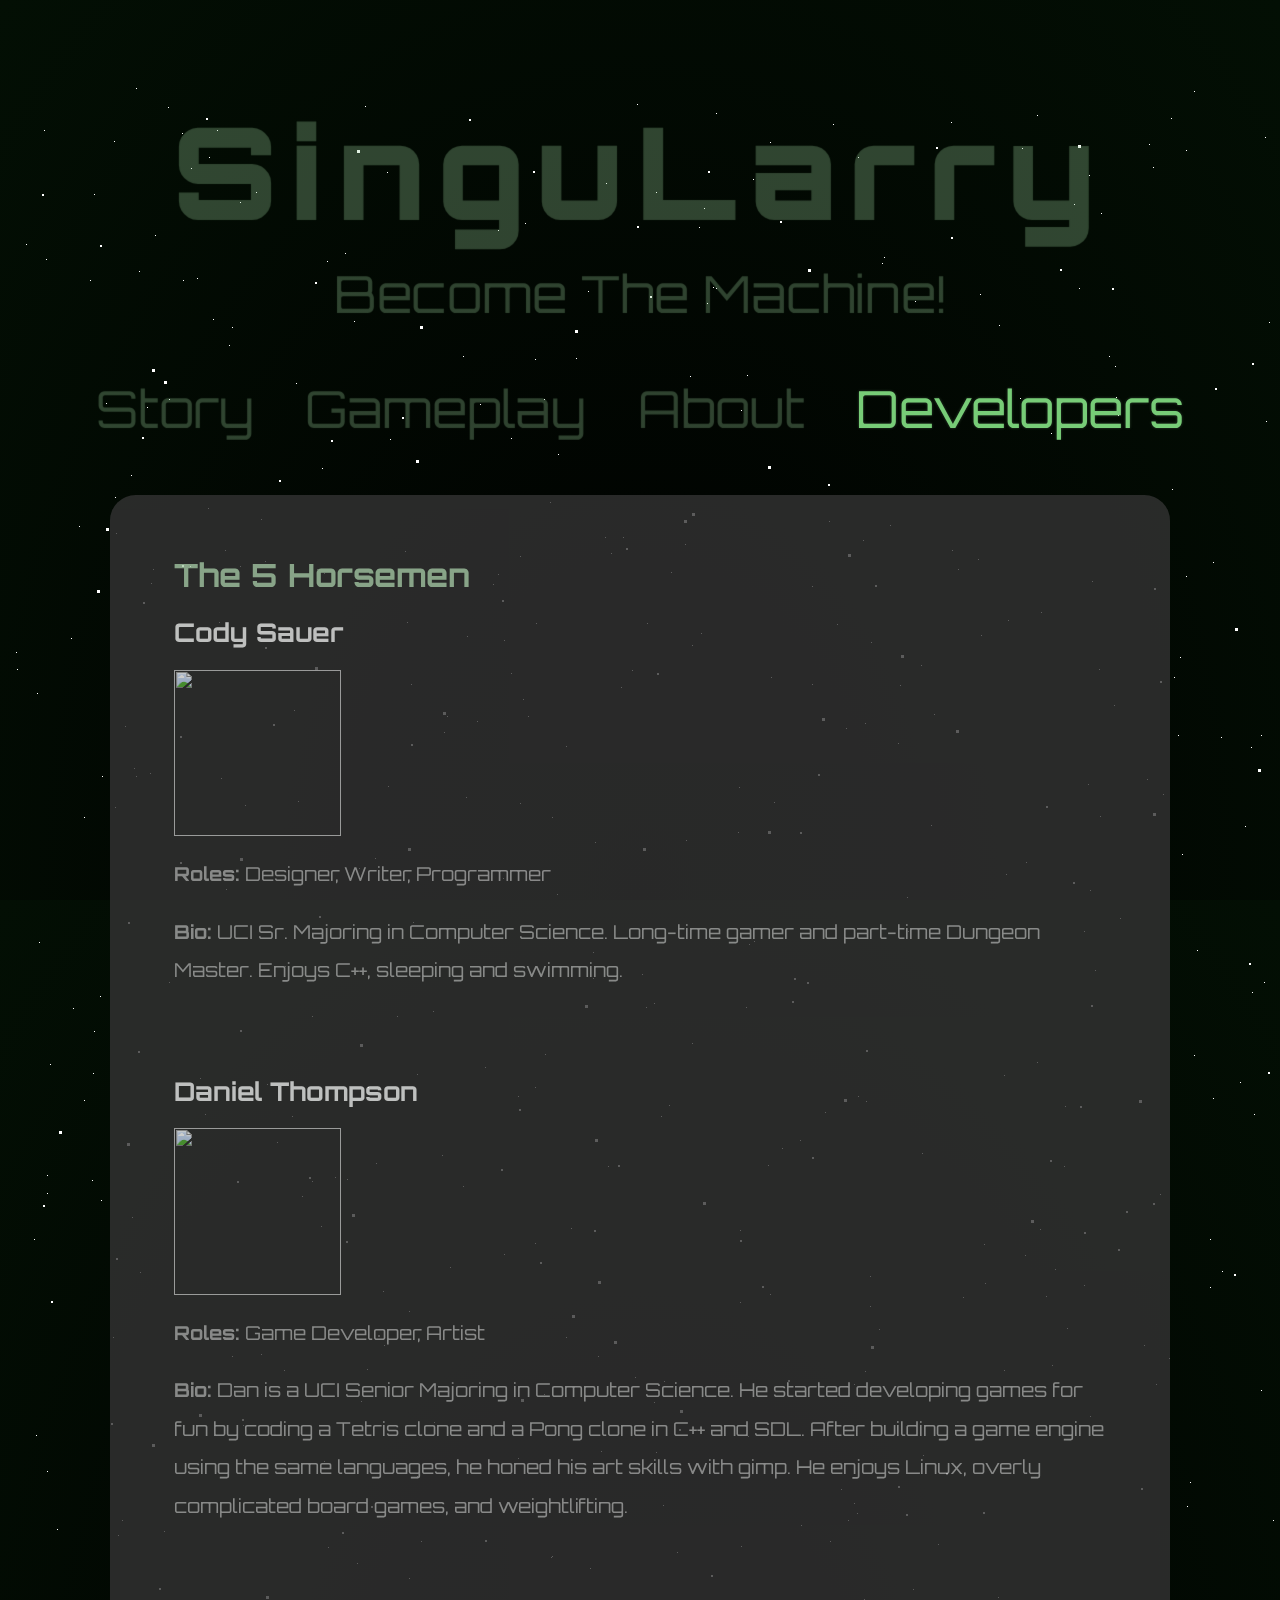
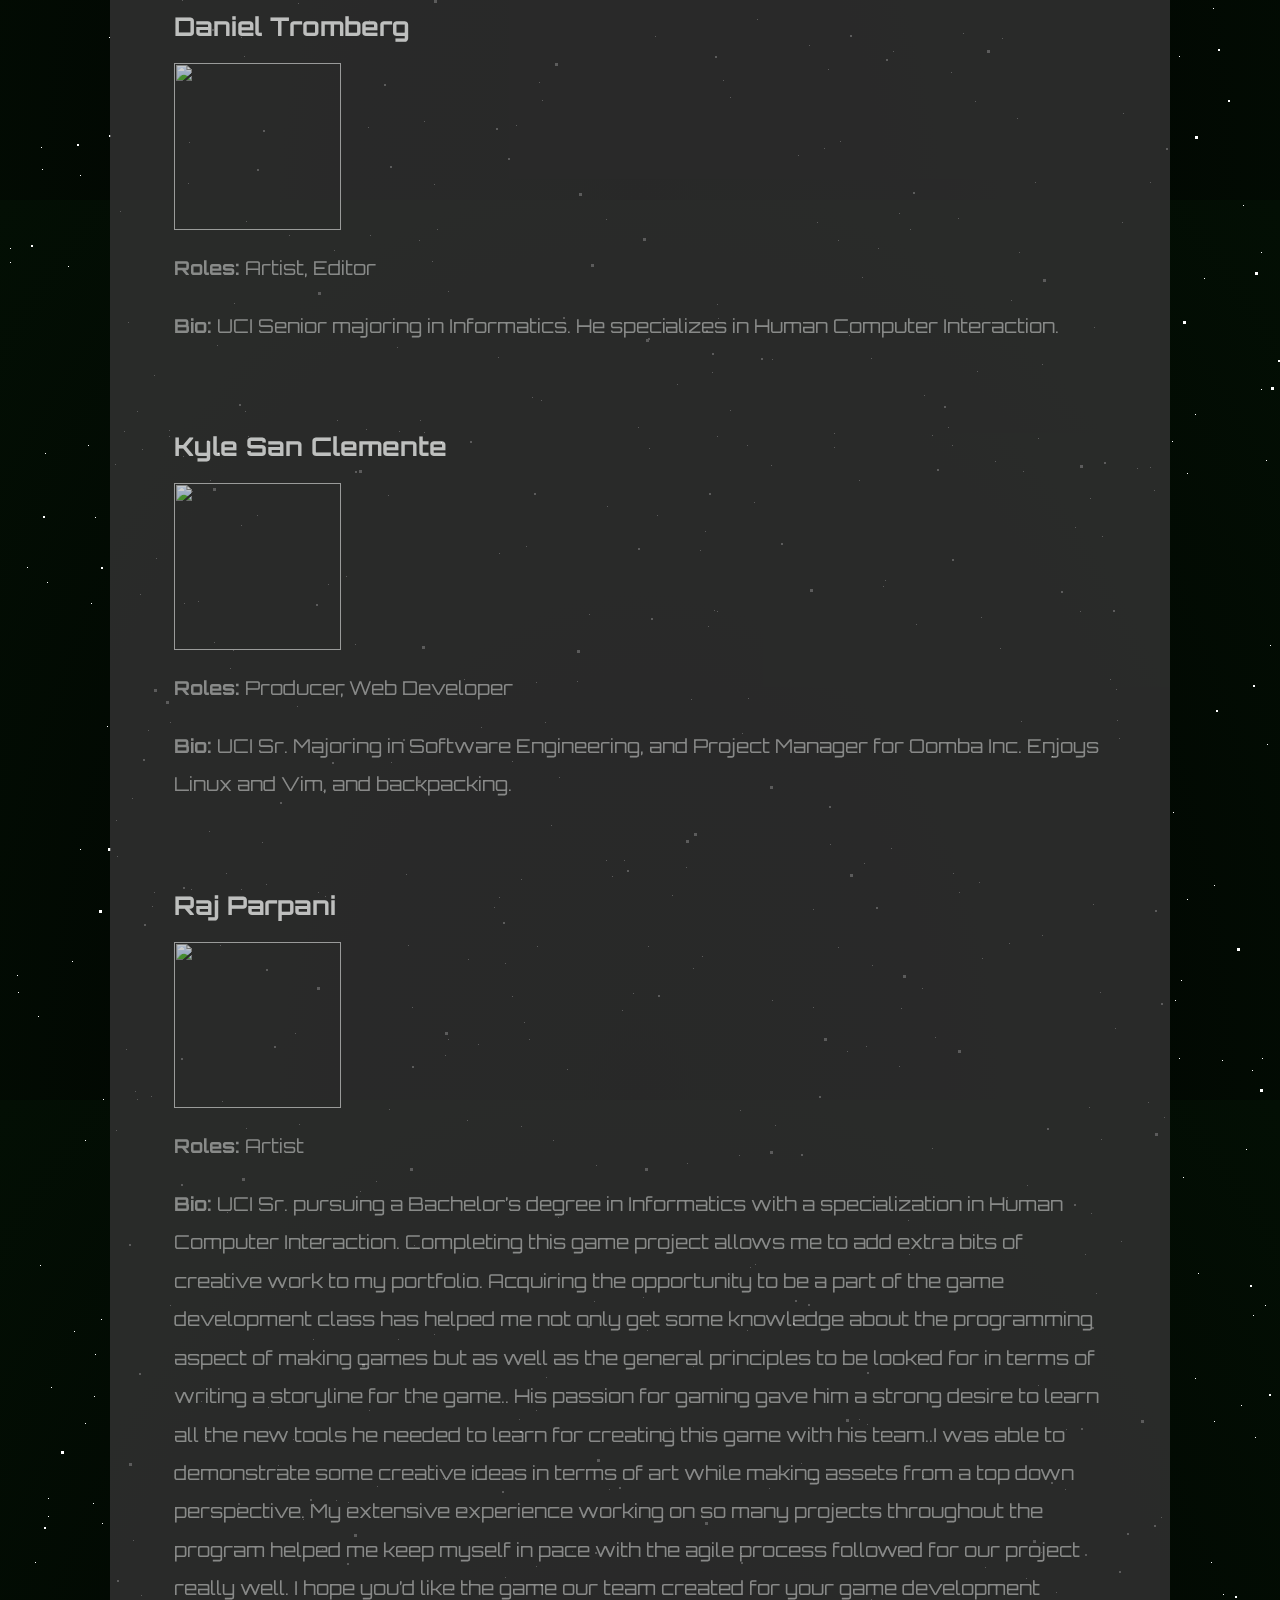
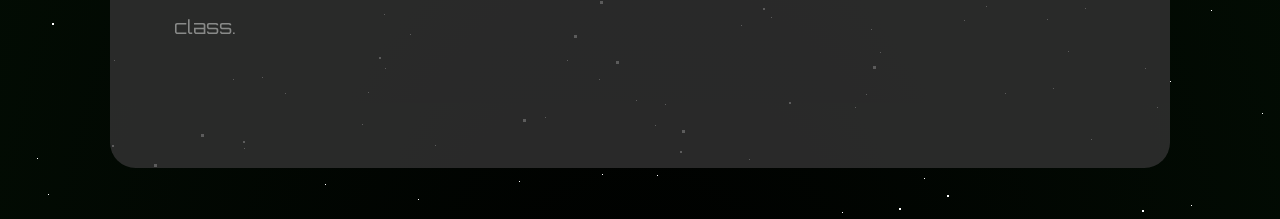
==== developers.html @ dddb37ec "Update developers.html" ====
<!DOCTYPE html>
<html>
  <head>
    <meta charset="UTF-8">
    <title>Developers | SinguLarry</title>
  <meta name="author" content="5 Horsemen Games">
  <meta name="description" content="We are a group of 5 guys making a game for our INF 125 class">
  <meta name="keywords" content="UCI, space, AI, rogue-like, story game">
  <link rel="shortcut icon" href="favicon.ico" type="image/vnd.microsoft.icon">
  <link rel="stylesheet" href="stylesheet.css" type="text/css">
  <link rel="stylesheet" href="font-awesome-4.7.0/css/font-awesome.min.css">
  <style type="text/css">
  </style>
  </head>
  <body id='title'>
    <div id='stars'></div>
    <div id='stars2'></div>
    <div id='stars3'></div>
    <a href='index.html'>
      <div id="header">
        <span class="glow">
          SinguLarry
        </span>
        <h6 class='glow'>Become The Machine!</h6>
        <i class="fa fa-rocket glow" aria-hidden="true"></i>
      </div>
    </a>
    <ul class="topnav glow" id="myTopnav">
      <li id="story"><a href="story.html" >Story</a></li>
      <li id="game"><a href="game.html">Gameplay</a></li>
			<li id="about"><a href="about.html">About</a></li>
      <li id="current">Developers</li>
    </ul>
    <div id="content">
			<h1> The 5 Horsemen </h1>
			<h2>Cody Sauer</h2>
			<img class="bio-image" src="Images/CodySauer.jpg" >
			<p><strong>Roles:</strong> Designer, Writer, Programmer</p>
			<p class="para"><strong>Bio:</strong> UCI Sr. Majoring in Computer Science. Long-time gamer and part-time Dungeon Master. Enjoys C++, sleeping and swimming.</p>
			<h2>Daniel Thompson</h2>
			<img class="bio-image" src="Images/DanielThompson.jpg" >
			<p><strong>Roles:</strong> Game Developer, Artist</p>
			<p class="para"><strong>Bio:</strong> Dan is a UCI Senior Majoring in Computer Science. He started developing games for fun by coding a Tetris clone and a Pong clone in C++ and SDL.  After building a game engine using the same languages, he honed his art skills with gimp.  He enjoys Linux,  overly complicated board games, and weightlifting.</p>
			<h2>Daniel Tromberg</h2>
			<img class="bio-image" src="Images/DanielTromberg.jpg" >
			<p><strong>Roles:</strong> Artist, Editor</p>
			<p class="para"><strong>Bio:</strong> UCI Senior majoring in Informatics. He specializes in Human Computer Interaction.</p>
			<h2>Kyle San Clemente</h2>
			<img class="bio-image" src="Images/KyleSanClemente.jpg" >
			<p><strong>Roles:</strong> Producer, Web Developer</p>
			<p class="para"><strong>Bio:</strong> UCI Sr. Majoring in Software Engineering, and Project Manager for Oomba Inc. Enjoys Linux and Vim, and backpacking.</p>
			<h2>Raj Parpani</h2>
			<img class="bio-image" src="Images/RajParpani.jpg" >
			<p><strong>Roles:</strong> Artist</p>
			<p class="para"><strong>Bio:</strong>  UCI Sr. pursuing a Bachelor’s degree in Informatics with a specialization in Human Computer Interaction. Completing this game project allows me to add extra bits of creative work to my portfolio. Acquiring the opportunity to be a part of the game development class has helped me not only get some knowledge about the programming aspect of making games  but as well as the general principles to be looked for in terms of writing a storyline for the game.. His passion for gaming gave him a strong desire to learn all the new tools he needed to learn for creating this game with his team..I was able to demonstrate some creative ideas in terms of art while making assets from a top down perspective. My extensive experience working on so many projects throughout the program helped me keep myself in pace with the agile process followed for our project really well. I hope you’d like the game our team created for your game development class. </p>
    </div>
  </body>
</html>
---- stylesheet.css ----
@import url(http://fonts.googleapis.com/css?family=Orbitron);

html {
  height: 100%;
  background: radial-gradient(ellipse at bottom, #000000 0%, #030f04 100%);
  overflow-y: scroll;
}
body {
  font-family: 'Orbitron', courier, sans-serif;
}
::-webkit-scrollbar {
    display: none;
}

a {
  text-decoration: none;
}

#title {
  position: absolute;
  padding-top: 6vw;
  /*top: 9%;*/
  left: 0;
  right: 0;
  color: #FFF;
  text-align: center;
  font-family: 'Orbitron', courier, sans-serif;
  /*font-family: "lato", sans-serif;*/
  /*margin-top: -60px;*/
  /*padding-left: 10px;*/
}

#header {
  margin-bottom: 4vw;
}
#header span {
  font-size: 10vw;
  font-weight: 900;
  letter-spacing: 1vw;
  color: #00ff00;
  padding: 5px;
  /*background: -webkit-radial-gradient(center, 8em 15px, #2ecc71, #505151);*/
  /*text-shadow: 1px 1px 5px #999999;*/
  /*-webkit-background-clip: text;*/
  -webkit-text-fill-color: transparent;
}

#header h6 {
  color: #777777;
  font-weight: 200;
  letter-spacing: 0vw;
  font-size: 4vw;
  margin: 10px auto
  /*-webkit-text-fill-color: transparent;*/
}
 #header i {
  font-size: 8vw;
 }

/* Top Nav Bar */
/* Remove margins and padding from the list, and add a black background color */
ul.topnav {
  list-style-type: none;
  display: inline-block;
  margin: 0;
  padding: 0;
  overflow: hidden;
}

/* Float the list items side by side */
ul.topnav li {float: left;}

@media (max-aspect-ratio: 4/3 ) {
  ul.topnav.center li {float: none;}
  ul.topnav.center li a {
    padding: 2vw;
    font-size: 6vw;
    color: white;
  }
}

/* Style the links inside the list items */
ul.topnav li a {
    display: inline-block;
    color: #f2f2f2;
    /*text-align: center;*/
    padding: 0 2vw;
    text-decoration: none;
    font-size: 4vw;
}

/* Change background color of links on hover */
ul.topnav li a:hover {
  color: rgba(200, 255, 200, 0.1);
  text-shadow: 0 0 3px rgba(157, 208, 154, 0.3);
  -webkit-text-fill-color: #7C7;
}

#current {
    display: inline-block;
    color: #f2f2f2;
    text-align: center;
    padding: 0 2vw;
    text-decoration: none;
    font-size: 4vw;
    color: rgba(200, 255, 200, 0.1);
    text-shadow: 0 0 3px rgba(157, 208, 154, 0.3);
    -webkit-text-fill-color: #7C7;
}

div#content {
  color: #aca;
  background-color: #333;
  border-radius: 2vw;
  opacity: 0.8;
  margin: 4vw 8vw;
  padding: 3vw 5vw;
}

#content h1 {
  text-align: left;
  font-size: 2.5vw;
}

#content h2 {
  text-align: left;
  font-size: 2vw;
  color: #eee;
}

#content span{
  font-weight: bolder;
  font-style: oblique;
  color: #ada;
}

#content p {
  color:#aaa;
  text-align: left;
  font-size: 1.5vw;
  line-height: 3vw;
}

#content li {
  text-align: left;
  margin: 2vw 0;
}

#content p.para {
  padding-bottom: 5vw;
}

img.character-sprite {
  height: 7vw;
  width: 7vw;
  display: block;
}

img.bio-image {
  height: 13vw;
  width: 13vw;
  display: block;
}

.glow {
  text-align: center;
  color: rgba(255, 255, 255, 0.3);
  text-shadow: 0 0 1px rgba(157, 208, 154, 0.3);
  background: -webkit-linear-gradient(transparent, transparent), url(http://i.imgur.com/WyMyxQ6.png) repeat;
  -webkit-background-clip: text;
  -webkit-text-fill-color: transparent;
  /* Animation */
  -webkit-animation: glow 3s infinite alternate;
  -moz-animation: glow 3s infinite alternate;
  animation: glow 3s infinite alternate;
  -webkit-animation-timing-function: cubic-bezier(1, 0.3, 0.79, 0.81);
  -moz-animation-timing-function: cubic-bezier(1, 0.3, 0.79, 0.81);
  animation-timing-function: cubic-bezier(1, 0.3, 0.79, 0.81);
}


@-webkit-keyframes glow {
  0% {
    text-shadow: 0 0 1px rgba(255, 255, 255, 0.1), 0 0 3px rgba(255, 255, 255, 0.1), 0 0 5px rgba(157, 208, 154, 0.3);
  }
  50% {
    text-shadow: 0 0 2px rgba(255, 255, 255, 0.1), 0 0 5px rgba(255, 255, 255, 0.1);
  }
  52% {
    text-shadow: 0 0 5px rgba(157, 208, 154, 0.3);
  }
  54% {
    text-shadow: 0 0 2px rgba(255, 255, 255, 0.1), 0 0 5px rgba(255, 255, 255, 0.1);
  }
  100% {
    text-shadow: 0 0 2px rgba(255, 255, 255, 0.1), 0 0 5px rgba(255, 255, 255, 0.1), 0 0 10px rgba(157, 208, 154, 0.3);
  }
}
@-moz-keyframes glow {
  0% {
    text-shadow: 0 0 1px rgba(255, 255, 255, 0.1), 0 0 3px rgba(255, 255, 255, 0.1), 0 0 5px rgba(157, 208, 154, 0.3);
  }
  50% {
    text-shadow: 0 0 2px rgba(255, 255, 255, 0.1), 0 0 5px rgba(255, 255, 255, 0.1);
  }
  52% {
    text-shadow: 0 0 5px rgba(157, 208, 154, 0.3);
  }
  54% {
    text-shadow: 0 0 2px rgba(255, 255, 255, 0.1), 0 0 5px rgba(255, 255, 255, 0.1);
  }
  100% {
    text-shadow: 0 0 2px rgba(255, 255, 255, 0.1), 0 0 5px rgba(255, 255, 255, 0.1), 0 0 10px rgba(157, 208, 154, 0.3);
  }
}
@keyframes glow {
  0% {
    text-shadow: 0 0 1px rgba(255, 255, 255, 0.1), 0 0 3px rgba(255, 255, 255, 0.1), 0 0 5px rgba(157, 208, 154, 0.3);
  }
  50% {
    text-shadow: 0 0 2px rgba(255, 255, 255, 0.1), 0 0 5px rgba(255, 255, 255, 0.1);
  }
  52% {
    text-shadow: 0 0 5px rgba(157, 208, 154, 0.3);
  }
  54% {
    text-shadow: 0 0 2px rgba(255, 255, 255, 0.1), 0 0 5px rgba(255, 255, 255, 0.1);
  }
  100% {
    text-shadow: 0 0 2px rgba(255, 255, 255, 0.1), 0 0 5px rgba(255, 255, 255, 0.1), 0 0 10px rgba(157, 208, 154, 0.3);
  }
}

#stars {
  width: 1px;
  height: 1px;
  background: transparent;
  box-shadow: 389px 931px #FFF , 512px 471px #FFF , 1918px 691px #FFF , 1082px 805px #FFF , 403px 599px #FFF , 1816px 1752px #FFF , 1932px 33px #FFF , 60px 1781px #FFF , 856px 1514px #FFF , 359px 1284px #FFF , 211px 537px #FFF , 1484px 1679px #FFF , 1490px 860px #FFF , 682px 291px #FFF , 128px 691px #FFF , 1845px 1061px #FFF , 416px 1947px #FFF , 409px 1391px #FFF , 1632px 1690px #FFF , 731px 702px #FFF , 1839px 1879px #FFF , 669px 1899px #FFF , 1720px 648px #FFF , 1535px 809px #FFF , 708px 203px #FFF , 1553px 1639px #FFF , 1907px 646px #FFF , 1348px 1820px #FFF , 1033px 527px #FFF , 1779px 1016px #FFF , 92px 911px #FFF , 1493px 746px #FFF , 503px 588px #FFF , 362px 1750px #FFF , 840px 1435px #FFF , 684px 560px #FFF , 1358px 465px #FFF , 1527px 1169px #FFF , 1763px 280px #FFF , 391px 1946px #FFF , 1738px 1904px #FFF , 973px 550px #FFF , 1815px 554px #FFF , 598px 1734px #FFF , 313px 1141px #FFF , 987px 1976px #FFF , 1115px 1628px #FFF , 826px 1948px #FFF , 656px 1296px #FFF , 1631px 1073px #FFF , 1178px 65px #FFF , 1854px 1215px #FFF , 1174px 769px #FFF , 1574px 1982px #FFF , 139px 322px #FFF , 600px 1081px #FFF , 1205px 1523px #FFF , 1509px 463px #FFF , 1846px 1283px #FFF , 738px 922px #FFF , 238px 1736px #FFF , 1164px 404px #FFF , 1654px 273px #FFF , 1889px 681px #FFF , 1080px 699px #FFF , 1003px 1815px #FFF , 1756px 843px #FFF , 1848px 1850px #FFF , 804px 599px #FFF , 477px 982px #FFF , 638px 922px #FFF , 1589px 1167px #FFF , 1038px 1211px #FFF , 950px 484px #FFF , 969px 1886px #FFF , 1087px 885px #FFF , 739px 290px #FFF , 1301px 536px #FFF , 655px 1420px #FFF , 1432px 18px #FFF , 233px 1552px #FFF , 1769px 1335px #FFF , 397px 466px #FFF , 1616px 1594px #FFF , 1107px 281px #FFF , 558px 1252px #FFF , 549px 809px #FFF , 1691px 419px #FFF , 940px 1942px #FFF , 1684px 843px #FFF , 236px 1571px #FFF , 510px 1373px #FFF , 996px 990px #FFF , 1626px 1511px #FFF , 1034px 1879px #FFF , 900px 342px #FFF , 972px 209px #FFF , 304px 1096px #FFF , 84px 1095px #FFF , 1288px 1320px #FFF , 1386px 239px #FFF , 1552px 500px #FFF , 1796px 1468px #FFF , 126px 683px #FFF , 977px 1198px #FFF , 915px 1370px #FFF , 1420px 6px #FFF , 1059px 1243px #FFF , 1679px 1494px #FFF , 1082px 1331px #FFF , 1844px 540px #FFF , 1641px 229px #FFF , 326px 1765px #FFF , 648px 107px #FFF , 1503px 708px #FFF , 1554px 1024px #FFF , 598px 98px #FFF , 1186px 970px #FFF , 1253px 1904px #FFF , 854px 1792px #FFF , 1813px 630px #FFF , 205px 234px #FFF , 762px 1209px #FFF , 653px 1031px #FFF , 593px 1366px #FFF , 1747px 1045px #FFF , 914px 1068px #FFF , 704px 1887px #FFF , 1258px 336px #FFF , 833px 1404px #FFF , 401px 1493px #FFF , 1155px 709px #FFF , 550px 369px #FFF , 174px 48px #FFF , 1954px 1286px #FFF , 749px 1534px #FFF , 429px 1744px #FFF , 226px 1818px #FFF , 1246px 1029px #FFF , 1805px 776px #FFF , 955px 1212px #FFF , 533px 1915px #FFF , 1791px 705px #FFF , 1129px 1983px #FFF , 732px 1145px #FFF , 1257px 52px #FFF , 181px 1657px #FFF , 1237px 741px #FFF , 1593px 1625px #FFF , 801px 1560px #FFF , 1161px 1273px #FFF , 1772px 1335px #FFF , 38px 174px #FFF , 1792px 1403px #FFF , 1235px 1720px #FFF , 1643px 349px #FFF , 290px 716px #FFF , 411px 1755px #FFF , 849px 1428px #FFF , 36px 45px #FFF , 745px 94px #FFF , 1451px 54px #FFF , 1587px 1144px #FFF , 472px 319px #FFF , 1810px 610px #FFF , 224px 1271px #FFF , 1989px 1519px #FFF , 1879px 1257px #FFF , 218px 804px #FFF , 1950px 1366px #FFF , 1512px 531px #FFF , 563px 1143px #FFF , 1014px 63px #FFF , 1380px 1088px #FFF , 496px 1169px #FFF , 1552px 837px #FFF , 678px 755px #FFF , 1950px 1392px #FFF , 1736px 440px #FFF , 1139px 694px #FFF , 1336px 151px #FFF , 944px 465px #FFF , 1806px 1168px #FFF , 314px 383px #FFF , 998px 789px #FFF , 1678px 1393px #FFF , 855px 455px #FFF , 1613px 469px #FFF , 309px 484px #FFF , 1628px 1612px #FFF , 361px 1535px #FFF , 1913px 544px #FFF , 792px 1055px #FFF , 1108px 312px #FFF , 916px 1910px #FFF , 1997px 719px #FFF , 120px 1837px #FFF , 544px 732px #FFF , 1870px 1640px #FFF , 1399px 1317px #FFF , 1877px 426px #FFF , 1277px 1685px #FFF , 442px 1182px #FFF , 1389px 99px #FFF , 891px 1728px #FFF , 235px 1340px #FFF , 1076px 1200px #FFF , 646px 918px #FFF , 1741px 323px #FFF , 146px 1890px #FFF , 646px 1317px #FFF , 1256px 897px #FFF , 1572px 93px #FFF , 950px 1733px #FFF , 739px 1960px #FFF , 1086px 1842px #FFF , 1354px 1229px #FFF , 39px 1386px #FFF , 663px 487px #FFF , 1508px 1377px #FFF , 907px 216px #FFF , 1865px 229px #FFF , 426px 1699px #FFF , 863px 557px #FFF , 1403px 1848px #FFF , 708px 28px #FFF , 1847px 975px #FFF , 1450px 1756px #FFF , 490px 145px #FFF , 1110px 330px #FFF , 459px 551px #FFF , 174px 1515px #FFF , 1474px 1192px #FFF , 1593px 935px #FFF , 288px 298px #FFF , 18px 159px #FFF , 1967px 1887px #FFF , 424px 1776px #FFF , 1281px 86px #FFF , 1202px 1202px #FFF , 624px 585px #FFF , 106px 56px #FFF , 1469px 1393px #FFF , 696px 123px #FFF , 1189px 865px #FFF , 357px 21px #FFF , 1459px 1659px #FFF , 1448px 1058px #FFF , 1592px 1352px #FFF , 534px 1615px #FFF , 94px 691px #FFF , 117px 641px #FFF , 1759px 304px #FFF , 281px 1750px #FFF , 1545px 200px #FFF , 1745px 1171px #FFF , 710px 1833px #FFF , 294px 1111px #FFF , 1892px 498px #FFF , 1724px 230px #FFF , 527px 1002px #FFF , 1345px 955px #FFF , 1899px 667px #FFF , 930px 1459px #FFF , 319px 176px #FFF , 1205px 477px #FFF , 1532px 1534px #FFF , 587px 757px #FFF , 1910px 784px #FFF , 116px 1946px #FFF , 763px 592px #FFF , 996px 1285px #FFF , 615px 452px #FFF , 1324px 1193px #FFF , 1856px 1969px #FFF , 63px 553px #FFF , 304px 931px #FFF , 82px 195px #FFF , 124px 1132px #FFF , 1136px 1260px #FFF , 1600px 1488px #FFF , 1565px 172px #FFF , 399px 537px #FFF , 232px 117px #FFF , 1600px 603px #FFF , 409px 989px #FFF , 1093px 128px #FFF , 730px 747px #FFF , 237px 1926px #FFF , 531px 1597px #FFF , 367px 773px #FFF , 382px 354px #FFF , 351px 783px #FFF , 232px 481px #FFF , 885px 1566px #FFF , 1346px 1019px #FFF , 327px 1092px #FFF , 1205px 1013px #FFF , 1866px 1646px #FFF , 1141px 59px #FFF , 634px 889px #FFF , 434px 1070px #FFF , 114px 1435px #FFF , 1542px 1315px #FFF , 830px 1755px #FFF , 1145px 82px #FFF , 537px 969px #FFF , 1821px 581px #FFF , 112px 1726px #FFF , 1881px 73px #FFF , 455px 271px #FFF , 380px 701px #FFF , 182px 481px #FFF , 1182px 1397px #FFF , 316px 488px #FFF , 237px 720px #FFF , 1009px 1633px #FFF , 1415px 1399px #FFF , 93px 1115px #FFF , 65px 923px #FFF , 98px 318px #FFF , 101px 1552px #FFF , 862px 1221px #FFF , 568px 273px #FFF , 1831px 1658px #FFF , 160px 22px #FFF , 817px 1027px #FFF , 990px 1512px #FFF , 1956px 1215px #FFF , 416px 1636px #FFF , 1933px 1362px #FFF , 42px 979px #FFF , 923px 740px #FFF , 353px 1316px #FFF , 107px 722px #FFF , 436px 647px #FFF , 1410px 850px #FFF , 816px 1663px #FFF , 1564px 1146px #FFF , 1804px 1055px #FFF , 510px 1011px #FFF , 1810px 550px #FFF , 543px 1472px #FFF , 1166px 592px #FFF , 1800px 1720px #FFF , 224px 242px #FFF , 793px 1440px #FFF , 134px 1964px #FFF , 1627px 1026px #FFF , 1697px 72px #FFF , 1545px 1850px #FFF , 691px 142px #FFF , 405px 837px #FFF , 1056px 1081px #FFF , 183px 83px #FFF , 838px 643px #FFF , 613px 602px #FFF , 161px 1951px #FFF , 1029px 30px #FFF , 128px 3px #FFF , 722px 1612px #FFF , 1795px 1754px #FFF , 1925px 86px #FFF , 439px 631px #FFF , 217px 465px #FFF , 39px 1108px #FFF , 1830px 894px #FFF , 1213px 652px #FFF , 1374px 577px #FFF , 1723px 1563px #FFF , 871px 1244px #FFF , 1148px 1299px #FFF , 905px 1504px #FFF , 368px 1078px #FFF , 1654px 1164px #FFF , 746px 856px #FFF , 892px 600px #FFF , 582px 1483px #FFF , 1091px 584px #FFF , 1727px 959px #FFF , 1186px 6px #FFF , 320px 1462px #FFF , 107px 412px #FFF , 1577px 1765px #FFF , 1993px 364px #FFF , 192px 993px #FFF , 29px 608px #FFF , 1899px 329px #FFF , 1092px 731px #FFF , 31px 857px #FFF , 832px 1656px #FFF , 542px 417px #FFF , 1901px 155px #FFF , 733px 1461px #FFF , 490px 489px #FFF , 705px 202px #FFF , 669px 1467px #FFF , 376px 1260px #FFF , 1214px 1186px #FFF , 1047px 1184px #FFF , 33px 1662px #FFF , 1999px 1514px #FFF , 455px 1101px #FFF , 976px 1159px #FFF , 49px 1444px #FFF , 967px 1616px #FFF , 240px 1951px #FFF , 1825px 1546px #FFF , 1872px 1675px #FFF , 1477px 823px #FFF , 1401px 312px #FFF , 1767px 1299px #FFF , 1982px 1474px #FFF , 1581px 1205px #FFF , 558px 661px #FFF , 490px 1872px #FFF , 26px 1154px #FFF , 1951px 295px #FFF , 508px 1640px #FFF , 175px 195px #FFF , 257px 476px #FFF , 527px 274px #FFF , 1740px 1081px #FFF , 857px 638px #FFF , 1027px 1697px #FFF , 1591px 1117px #FFF , 1972px 1554px #FFF , 1954px 1645px #FFF , 197px 1029px #FFF , 825px 39px #FFF , 8px 567px #FFF , 1957px 1557px #FFF , 221px 260px #FFF , 1648px 983px #FFF , 1454px 2px #FFF , 1581px 814px #FFF , 1066px 119px #FFF , 1453px 1792px #FFF , 1032px 1144px #FFF , 253px 434px #FFF , 108px 448px #FFF , 1876px 612px #FFF , 1623px 1704px #FFF , 597px 452px #FFF , 1653px 118px #FFF , 1898px 1833px #FFF , 469px 636px #FFF , 924px 1950px #FFF , 1084px 496px #FFF , 248px 107px #FFF , 520px 631px #FFF , 1071px 203px #FFF , 913px 580px #FFF , 316px 1376px #FFF , 1652px 670px #FFF , 1323px 632px #FFF , 276px 1285px #FFF , 485px 499px #FFF , 1152px 1109px #FFF , 253px 1269px #FFF , 440px 1806px #FFF , 829px 539px #FFF , 71px 441px #FFF , 360px 1002px #FFF , 28px 1350px #FFF , 1261px 237px #FFF , 1995px 152px #FFF , 180px 1698px #FFF , 882px 440px #FFF , 1978px 151px #FFF , 110px 1450px #FFF , 1057px 1021px #FFF , 1586px 1344px #FFF , 639px 538px #FFF , 1663px 1785px #FFF , 131px 186px #FFF , 1679px 368px #FFF , 1880px 1700px #FFF , 846px 1418px #FFF , 1607px 1540px #FFF , 1018px 777px #FFF , 1646px 1202px #FFF , 1762px 553px #FFF , 1112px 833px #FFF , 1931px 1275px #FFF , 1406px 1914px #FFF , 1017px 1170px #FFF , 1142px 1697px #FFF , 774px 1063px #FFF , 1907px 1130px #FFF , 1403px 1897px #FFF , 1842px 208px #FFF , 822px 1456px #FFF , 426px 1337px #FFF , 143px 498px #FFF , 413px 1456px #FFF , 1000px 535px #FFF , 1627px 28px #FFF , 1891px 916px #FFF , 161px 314px #FFF , 536px 1309px #FFF , 1746px 1016px #FFF , 286px 625px #FFF , 641px 1963px #FFF , 1314px 1936px #FFF , 699px 218px #FFF , 1384px 755px #FFF , 955px 1548px #FFF , 1815px 826px #FFF , 899px 812px #FFF , 80px 1960px #FFF , 496px 555px #FFF , 1011px 1767px #FFF , 862px 1191px #FFF , 1718px 937px #FFF , 870px 1763px #FFF , 277px 881px #FFF , 1106px 620px #FFF , 762px 57px #FFF , 379px 87px #FFF , 2px 1777px #FFF , 425px 926px #FFF , 86px 946px #FFF , 857px 1286px #FFF , 1764px 601px #FFF , 804px 501px #FFF , 1170px 650px #FFF , 1253px 650px #FFF , 123px 390px #FFF , 1538px 1729px #FFF , 132px 1187px #FFF , 693px 548px #FFF , 1482px 783px #FFF , 926px 629px #FFF , 627px 1292px #FFF , 1374px 894px #FFF , 1934px 140px #FFF , 161px 897px #FFF , 2000px 195px #FFF , 259px 999px #FFF , 1609px 1966px #FFF , 34px 1684px #FFF , 1496px 1217px #FFF , 1739px 201px #FFF , 9px 584px #FFF , 1114px 1737px #FFF , 1359px 577px #FFF , 1458px 1585px #FFF , 970px 474px #FFF , 329px 1935px #FFF , 269px 1057px #FFF , 850px 72px #FFF , 503px 353px #FFF , 515px 614px #FFF , 585px 893px #FFF , 527px 1158px #FFF , 1101px 271px #FFF , 1906px 629px #FFF , 1043px 348px #FFF , 1875px 1580px #FFF , 760px 1080px #FFF , 346px 236px #FFF , 1924px 113px #FFF , 1253px 1305px #FFF , 1688px 1040px #FFF , 684px 958px #FFF , 1202px 1154px #FFF , 943px 37px #FFF , 1379px 1245px #FFF , 1851px 895px #FFF , 495px 793px #FFF , 994px 1553px #FFF , 1232px 997px #FFF , 1029px 977px #FFF , 1462px 565px #FFF , 213px 693px #FFF , 821px 436px #FFF , 841px 1850px #FFF , 890px 658px #FFF , 433px 1957px #FFF , 764px 1874px #FFF , 709px 1819px #FFF , 1752px 1720px #FFF , 1163px 33px #FFF , 1740px 1217px #FFF , 1448px 479px #FFF , 337px 168px #FFF , 1172px 572px #FFF , 1337px 807px #FFF , 290px 1518px #FFF , 72px 1690px #FFF , 105px 1252px #FFF , 715px 1595px #FFF , 544px 1471px #FFF , 1667px 819px #FFF , 1837px 813px #FFF , 524px 1912px #FFF , 2px 1763px #FFF , 209px 1860px #FFF , 1536px 851px #FFF , 1484px 1890px #FFF , 1415px 69px #FFF , 790px 1670px #FFF , 629px 19px #FFF , 590px 1271px #FFF , 820px 1584px #FFF , 1476px 136px #FFF , 1243px 662px #FFF , 1081px 90px #FFF , 874px 178px #FFF , 536px 314px #FFF , 339px 1094px #FFF , 1624px 1482px #FFF , 661px 1020px #FFF , 732px 1217px #FFF , 722px 1925px #FFF , 189px 193px #FFF , 1701px 1071px #FFF , 1657px 248px #FFF , 156px 1446px #FFF , 1612px 110px #FFF , 900px 846px #FFF , 603px 468px #FFF , 1995px 154px #FFF , 85px 988px #FFF , 1772px 1723px #FFF , 1656px 1587px #FFF , 766px 717px #FFF , 145px 484px #FFF , 512px 718px #FFF , 1253px 1767px #FFF , 1402px 300px #FFF , 1364px 207px #FFF , 142px 688px #FFF , 1718px 989px #FFF , 209px 45px #FFF , 1753px 1310px #FFF , 585px 867px #FFF , 1076px 846px #FFF , 39px 1090px #FFF , 528px 538px #FFF , 1648px 399px #FFF , 1171px 1571px #FFF , 412px 1935px #FFF , 200px 423px #FFF , 1906px 300px #FFF , 846px 1299px #FFF , 1396px 528px #FFF , 850px 1011px #FFF , 76px 1015px #FFF , 1288px 1788px #FFF , 1913px 678px #FFF , 1936px 961px #FFF , 76px 732px #FFF , 284px 1031px #FFF , 201px 72px #FFF , 991px 240px #FFF , 86px 109px #FFF , 1012px 313px #FFF , 1969px 1250px #FFF , 1411px 1753px #FFF , 648px 1367px #FFF , 876px 172px #FFF , 401px 1226px #FFF , 1731px 623px #FFF , 858px 1016px #FFF , 1584px 1087px #FFF , 733px 325px #FFF , 1322px 781px #FFF , 1430px 1867px #FFF , 863px 1873px #FFF , 1196px 1793px #FFF , 741px 859px #FFF , 1360px 1593px #FFF , 943px 1587px #FFF , 389px 1862px #FFF , 1950px 372px #FFF , 1244px 907px #FFF , 517px 138px #FFF , 147px 150px #FFF , 1265px 1435px #FFF , 1824px 19px #FFF , 1723px 82px #FFF , 1653px 24px #FFF , 1178px 491px #FFF , 677px 459px #FFF , 1179px 1421px #FFF , 740px 1351px #FFF , 375px 1206px #FFF , 1335px 1228px #FFF , 1731px 1095px #FFF , 647px 1551px #FFF , 1044px 1280px #FFF , 360px 1642px #FFF , 580px 206px #FFF , 902px 1744px #FFF , 458px 712px #FFF , 1431px 1316px #FFF , 809px 1737px #FFF , 349px 1478px #FFF;
  animation: animStar 50s linear infinite;
}
#stars:after {
  content: " ";
  position: absolute;
  top: 2000px;
  width: 1px;
  height: 1px;
  background: transparent;
  box-shadow: 389px 931px #FFF , 512px 471px #FFF , 1918px 691px #FFF , 1082px 805px #FFF , 403px 599px #FFF , 1816px 1752px #FFF , 1932px 33px #FFF , 60px 1781px #FFF , 856px 1514px #FFF , 359px 1284px #FFF , 211px 537px #FFF , 1484px 1679px #FFF , 1490px 860px #FFF , 682px 291px #FFF , 128px 691px #FFF , 1845px 1061px #FFF , 416px 1947px #FFF , 409px 1391px #FFF , 1632px 1690px #FFF , 731px 702px #FFF , 1839px 1879px #FFF , 669px 1899px #FFF , 1720px 648px #FFF , 1535px 809px #FFF , 708px 203px #FFF , 1553px 1639px #FFF , 1907px 646px #FFF , 1348px 1820px #FFF , 1033px 527px #FFF , 1779px 1016px #FFF , 92px 911px #FFF , 1493px 746px #FFF , 503px 588px #FFF , 362px 1750px #FFF , 840px 1435px #FFF , 684px 560px #FFF , 1358px 465px #FFF , 1527px 1169px #FFF , 1763px 280px #FFF , 391px 1946px #FFF , 1738px 1904px #FFF , 973px 550px #FFF , 1815px 554px #FFF , 598px 1734px #FFF , 313px 1141px #FFF , 987px 1976px #FFF , 1115px 1628px #FFF , 826px 1948px #FFF , 656px 1296px #FFF , 1631px 1073px #FFF , 1178px 65px #FFF , 1854px 1215px #FFF , 1174px 769px #FFF , 1574px 1982px #FFF , 139px 322px #FFF , 600px 1081px #FFF , 1205px 1523px #FFF , 1509px 463px #FFF , 1846px 1283px #FFF , 738px 922px #FFF , 238px 1736px #FFF , 1164px 404px #FFF , 1654px 273px #FFF , 1889px 681px #FFF , 1080px 699px #FFF , 1003px 1815px #FFF , 1756px 843px #FFF , 1848px 1850px #FFF , 804px 599px #FFF , 477px 982px #FFF , 638px 922px #FFF , 1589px 1167px #FFF , 1038px 1211px #FFF , 950px 484px #FFF , 969px 1886px #FFF , 1087px 885px #FFF , 739px 290px #FFF , 1301px 536px #FFF , 655px 1420px #FFF , 1432px 18px #FFF , 233px 1552px #FFF , 1769px 1335px #FFF , 397px 466px #FFF , 1616px 1594px #FFF , 1107px 281px #FFF , 558px 1252px #FFF , 549px 809px #FFF , 1691px 419px #FFF , 940px 1942px #FFF , 1684px 843px #FFF , 236px 1571px #FFF , 510px 1373px #FFF , 996px 990px #FFF , 1626px 1511px #FFF , 1034px 1879px #FFF , 900px 342px #FFF , 972px 209px #FFF , 304px 1096px #FFF , 84px 1095px #FFF , 1288px 1320px #FFF , 1386px 239px #FFF , 1552px 500px #FFF , 1796px 1468px #FFF , 126px 683px #FFF , 977px 1198px #FFF , 915px 1370px #FFF , 1420px 6px #FFF , 1059px 1243px #FFF , 1679px 1494px #FFF , 1082px 1331px #FFF , 1844px 540px #FFF , 1641px 229px #FFF , 326px 1765px #FFF , 648px 107px #FFF , 1503px 708px #FFF , 1554px 1024px #FFF , 598px 98px #FFF , 1186px 970px #FFF , 1253px 1904px #FFF , 854px 1792px #FFF , 1813px 630px #FFF , 205px 234px #FFF , 762px 1209px #FFF , 653px 1031px #FFF , 593px 1366px #FFF , 1747px 1045px #FFF , 914px 1068px #FFF , 704px 1887px #FFF , 1258px 336px #FFF , 833px 1404px #FFF , 401px 1493px #FFF , 1155px 709px #FFF , 550px 369px #FFF , 174px 48px #FFF , 1954px 1286px #FFF , 749px 1534px #FFF , 429px 1744px #FFF , 226px 1818px #FFF , 1246px 1029px #FFF , 1805px 776px #FFF , 955px 1212px #FFF , 533px 1915px #FFF , 1791px 705px #FFF , 1129px 1983px #FFF , 732px 1145px #FFF , 1257px 52px #FFF , 181px 1657px #FFF , 1237px 741px #FFF , 1593px 1625px #FFF , 801px 1560px #FFF , 1161px 1273px #FFF , 1772px 1335px #FFF , 38px 174px #FFF , 1792px 1403px #FFF , 1235px 1720px #FFF , 1643px 349px #FFF , 290px 716px #FFF , 411px 1755px #FFF , 849px 1428px #FFF , 36px 45px #FFF , 745px 94px #FFF , 1451px 54px #FFF , 1587px 1144px #FFF , 472px 319px #FFF , 1810px 610px #FFF , 224px 1271px #FFF , 1989px 1519px #FFF , 1879px 1257px #FFF , 218px 804px #FFF , 1950px 1366px #FFF , 1512px 531px #FFF , 563px 1143px #FFF , 1014px 63px #FFF , 1380px 1088px #FFF , 496px 1169px #FFF , 1552px 837px #FFF , 678px 755px #FFF , 1950px 1392px #FFF , 1736px 440px #FFF , 1139px 694px #FFF , 1336px 151px #FFF , 944px 465px #FFF , 1806px 1168px #FFF , 314px 383px #FFF , 998px 789px #FFF , 1678px 1393px #FFF , 855px 455px #FFF , 1613px 469px #FFF , 309px 484px #FFF , 1628px 1612px #FFF , 361px 1535px #FFF , 1913px 544px #FFF , 792px 1055px #FFF , 1108px 312px #FFF , 916px 1910px #FFF , 1997px 719px #FFF , 120px 1837px #FFF , 544px 732px #FFF , 1870px 1640px #FFF , 1399px 1317px #FFF , 1877px 426px #FFF , 1277px 1685px #FFF , 442px 1182px #FFF , 1389px 99px #FFF , 891px 1728px #FFF , 235px 1340px #FFF , 1076px 1200px #FFF , 646px 918px #FFF , 1741px 323px #FFF , 146px 1890px #FFF , 646px 1317px #FFF , 1256px 897px #FFF , 1572px 93px #FFF , 950px 1733px #FFF , 739px 1960px #FFF , 1086px 1842px #FFF , 1354px 1229px #FFF , 39px 1386px #FFF , 663px 487px #FFF , 1508px 1377px #FFF , 907px 216px #FFF , 1865px 229px #FFF , 426px 1699px #FFF , 863px 557px #FFF , 1403px 1848px #FFF , 708px 28px #FFF , 1847px 975px #FFF , 1450px 1756px #FFF , 490px 145px #FFF , 1110px 330px #FFF , 459px 551px #FFF , 174px 1515px #FFF , 1474px 1192px #FFF , 1593px 935px #FFF , 288px 298px #FFF , 18px 159px #FFF , 1967px 1887px #FFF , 424px 1776px #FFF , 1281px 86px #FFF , 1202px 1202px #FFF , 624px 585px #FFF , 106px 56px #FFF , 1469px 1393px #FFF , 696px 123px #FFF , 1189px 865px #FFF , 357px 21px #FFF , 1459px 1659px #FFF , 1448px 1058px #FFF , 1592px 1352px #FFF , 534px 1615px #FFF , 94px 691px #FFF , 117px 641px #FFF , 1759px 304px #FFF , 281px 1750px #FFF , 1545px 200px #FFF , 1745px 1171px #FFF , 710px 1833px #FFF , 294px 1111px #FFF , 1892px 498px #FFF , 1724px 230px #FFF , 527px 1002px #FFF , 1345px 955px #FFF , 1899px 667px #FFF , 930px 1459px #FFF , 319px 176px #FFF , 1205px 477px #FFF , 1532px 1534px #FFF , 587px 757px #FFF , 1910px 784px #FFF , 116px 1946px #FFF , 763px 592px #FFF , 996px 1285px #FFF , 615px 452px #FFF , 1324px 1193px #FFF , 1856px 1969px #FFF , 63px 553px #FFF , 304px 931px #FFF , 82px 195px #FFF , 124px 1132px #FFF , 1136px 1260px #FFF , 1600px 1488px #FFF , 1565px 172px #FFF , 399px 537px #FFF , 232px 117px #FFF , 1600px 603px #FFF , 409px 989px #FFF , 1093px 128px #FFF , 730px 747px #FFF , 237px 1926px #FFF , 531px 1597px #FFF , 367px 773px #FFF , 382px 354px #FFF , 351px 783px #FFF , 232px 481px #FFF , 885px 1566px #FFF , 1346px 1019px #FFF , 327px 1092px #FFF , 1205px 1013px #FFF , 1866px 1646px #FFF , 1141px 59px #FFF , 634px 889px #FFF , 434px 1070px #FFF , 114px 1435px #FFF , 1542px 1315px #FFF , 830px 1755px #FFF , 1145px 82px #FFF , 537px 969px #FFF , 1821px 581px #FFF , 112px 1726px #FFF , 1881px 73px #FFF , 455px 271px #FFF , 380px 701px #FFF , 182px 481px #FFF , 1182px 1397px #FFF , 316px 488px #FFF , 237px 720px #FFF , 1009px 1633px #FFF , 1415px 1399px #FFF , 93px 1115px #FFF , 65px 923px #FFF , 98px 318px #FFF , 101px 1552px #FFF , 862px 1221px #FFF , 568px 273px #FFF , 1831px 1658px #FFF , 160px 22px #FFF , 817px 1027px #FFF , 990px 1512px #FFF , 1956px 1215px #FFF , 416px 1636px #FFF , 1933px 1362px #FFF , 42px 979px #FFF , 923px 740px #FFF , 353px 1316px #FFF , 107px 722px #FFF , 436px 647px #FFF , 1410px 850px #FFF , 816px 1663px #FFF , 1564px 1146px #FFF , 1804px 1055px #FFF , 510px 1011px #FFF , 1810px 550px #FFF , 543px 1472px #FFF , 1166px 592px #FFF , 1800px 1720px #FFF , 224px 242px #FFF , 793px 1440px #FFF , 134px 1964px #FFF , 1627px 1026px #FFF , 1697px 72px #FFF , 1545px 1850px #FFF , 691px 142px #FFF , 405px 837px #FFF , 1056px 1081px #FFF , 183px 83px #FFF , 838px 643px #FFF , 613px 602px #FFF , 161px 1951px #FFF , 1029px 30px #FFF , 128px 3px #FFF , 722px 1612px #FFF , 1795px 1754px #FFF , 1925px 86px #FFF , 439px 631px #FFF , 217px 465px #FFF , 39px 1108px #FFF , 1830px 894px #FFF , 1213px 652px #FFF , 1374px 577px #FFF , 1723px 1563px #FFF , 871px 1244px #FFF , 1148px 1299px #FFF , 905px 1504px #FFF , 368px 1078px #FFF , 1654px 1164px #FFF , 746px 856px #FFF , 892px 600px #FFF , 582px 1483px #FFF , 1091px 584px #FFF , 1727px 959px #FFF , 1186px 6px #FFF , 320px 1462px #FFF , 107px 412px #FFF , 1577px 1765px #FFF , 1993px 364px #FFF , 192px 993px #FFF , 29px 608px #FFF , 1899px 329px #FFF , 1092px 731px #FFF , 31px 857px #FFF , 832px 1656px #FFF , 542px 417px #FFF , 1901px 155px #FFF , 733px 1461px #FFF , 490px 489px #FFF , 705px 202px #FFF , 669px 1467px #FFF , 376px 1260px #FFF , 1214px 1186px #FFF , 1047px 1184px #FFF , 33px 1662px #FFF , 1999px 1514px #FFF , 455px 1101px #FFF , 976px 1159px #FFF , 49px 1444px #FFF , 967px 1616px #FFF , 240px 1951px #FFF , 1825px 1546px #FFF , 1872px 1675px #FFF , 1477px 823px #FFF , 1401px 312px #FFF , 1767px 1299px #FFF , 1982px 1474px #FFF , 1581px 1205px #FFF , 558px 661px #FFF , 490px 1872px #FFF , 26px 1154px #FFF , 1951px 295px #FFF , 508px 1640px #FFF , 175px 195px #FFF , 257px 476px #FFF , 527px 274px #FFF , 1740px 1081px #FFF , 857px 638px #FFF , 1027px 1697px #FFF , 1591px 1117px #FFF , 1972px 1554px #FFF , 1954px 1645px #FFF , 197px 1029px #FFF , 825px 39px #FFF , 8px 567px #FFF , 1957px 1557px #FFF , 221px 260px #FFF , 1648px 983px #FFF , 1454px 2px #FFF , 1581px 814px #FFF , 1066px 119px #FFF , 1453px 1792px #FFF , 1032px 1144px #FFF , 253px 434px #FFF , 108px 448px #FFF , 1876px 612px #FFF , 1623px 1704px #FFF , 597px 452px #FFF , 1653px 118px #FFF , 1898px 1833px #FFF , 469px 636px #FFF , 924px 1950px #FFF , 1084px 496px #FFF , 248px 107px #FFF , 520px 631px #FFF , 1071px 203px #FFF , 913px 580px #FFF , 316px 1376px #FFF , 1652px 670px #FFF , 1323px 632px #FFF , 276px 1285px #FFF , 485px 499px #FFF , 1152px 1109px #FFF , 253px 1269px #FFF , 440px 1806px #FFF , 829px 539px #FFF , 71px 441px #FFF , 360px 1002px #FFF , 28px 1350px #FFF , 1261px 237px #FFF , 1995px 152px #FFF , 180px 1698px #FFF , 882px 440px #FFF , 1978px 151px #FFF , 110px 1450px #FFF , 1057px 1021px #FFF , 1586px 1344px #FFF , 639px 538px #FFF , 1663px 1785px #FFF , 131px 186px #FFF , 1679px 368px #FFF , 1880px 1700px #FFF , 846px 1418px #FFF , 1607px 1540px #FFF , 1018px 777px #FFF , 1646px 1202px #FFF , 1762px 553px #FFF , 1112px 833px #FFF , 1931px 1275px #FFF , 1406px 1914px #FFF , 1017px 1170px #FFF , 1142px 1697px #FFF , 774px 1063px #FFF , 1907px 1130px #FFF , 1403px 1897px #FFF , 1842px 208px #FFF , 822px 1456px #FFF , 426px 1337px #FFF , 143px 498px #FFF , 413px 1456px #FFF , 1000px 535px #FFF , 1627px 28px #FFF , 1891px 916px #FFF , 161px 314px #FFF , 536px 1309px #FFF , 1746px 1016px #FFF , 286px 625px #FFF , 641px 1963px #FFF , 1314px 1936px #FFF , 699px 218px #FFF , 1384px 755px #FFF , 955px 1548px #FFF , 1815px 826px #FFF , 899px 812px #FFF , 80px 1960px #FFF , 496px 555px #FFF , 1011px 1767px #FFF , 862px 1191px #FFF , 1718px 937px #FFF , 870px 1763px #FFF , 277px 881px #FFF , 1106px 620px #FFF , 762px 57px #FFF , 379px 87px #FFF , 2px 1777px #FFF , 425px 926px #FFF , 86px 946px #FFF , 857px 1286px #FFF , 1764px 601px #FFF , 804px 501px #FFF , 1170px 650px #FFF , 1253px 650px #FFF , 123px 390px #FFF , 1538px 1729px #FFF , 132px 1187px #FFF , 693px 548px #FFF , 1482px 783px #FFF , 926px 629px #FFF , 627px 1292px #FFF , 1374px 894px #FFF , 1934px 140px #FFF , 161px 897px #FFF , 2000px 195px #FFF , 259px 999px #FFF , 1609px 1966px #FFF , 34px 1684px #FFF , 1496px 1217px #FFF , 1739px 201px #FFF , 9px 584px #FFF , 1114px 1737px #FFF , 1359px 577px #FFF , 1458px 1585px #FFF , 970px 474px #FFF , 329px 1935px #FFF , 269px 1057px #FFF , 850px 72px #FFF , 503px 353px #FFF , 515px 614px #FFF , 585px 893px #FFF , 527px 1158px #FFF , 1101px 271px #FFF , 1906px 629px #FFF , 1043px 348px #FFF , 1875px 1580px #FFF , 760px 1080px #FFF , 346px 236px #FFF , 1924px 113px #FFF , 1253px 1305px #FFF , 1688px 1040px #FFF , 684px 958px #FFF , 1202px 1154px #FFF , 943px 37px #FFF , 1379px 1245px #FFF , 1851px 895px #FFF , 495px 793px #FFF , 994px 1553px #FFF , 1232px 997px #FFF , 1029px 977px #FFF , 1462px 565px #FFF , 213px 693px #FFF , 821px 436px #FFF , 841px 1850px #FFF , 890px 658px #FFF , 433px 1957px #FFF , 764px 1874px #FFF , 709px 1819px #FFF , 1752px 1720px #FFF , 1163px 33px #FFF , 1740px 1217px #FFF , 1448px 479px #FFF , 337px 168px #FFF , 1172px 572px #FFF , 1337px 807px #FFF , 290px 1518px #FFF , 72px 1690px #FFF , 105px 1252px #FFF , 715px 1595px #FFF , 544px 1471px #FFF , 1667px 819px #FFF , 1837px 813px #FFF , 524px 1912px #FFF , 2px 1763px #FFF , 209px 1860px #FFF , 1536px 851px #FFF , 1484px 1890px #FFF , 1415px 69px #FFF , 790px 1670px #FFF , 629px 19px #FFF , 590px 1271px #FFF , 820px 1584px #FFF , 1476px 136px #FFF , 1243px 662px #FFF , 1081px 90px #FFF , 874px 178px #FFF , 536px 314px #FFF , 339px 1094px #FFF , 1624px 1482px #FFF , 661px 1020px #FFF , 732px 1217px #FFF , 722px 1925px #FFF , 189px 193px #FFF , 1701px 1071px #FFF , 1657px 248px #FFF , 156px 1446px #FFF , 1612px 110px #FFF , 900px 846px #FFF , 603px 468px #FFF , 1995px 154px #FFF , 85px 988px #FFF , 1772px 1723px #FFF , 1656px 1587px #FFF , 766px 717px #FFF , 145px 484px #FFF , 512px 718px #FFF , 1253px 1767px #FFF , 1402px 300px #FFF , 1364px 207px #FFF , 142px 688px #FFF , 1718px 989px #FFF , 209px 45px #FFF , 1753px 1310px #FFF , 585px 867px #FFF , 1076px 846px #FFF , 39px 1090px #FFF , 528px 538px #FFF , 1648px 399px #FFF , 1171px 1571px #FFF , 412px 1935px #FFF , 200px 423px #FFF , 1906px 300px #FFF , 846px 1299px #FFF , 1396px 528px #FFF , 850px 1011px #FFF , 76px 1015px #FFF , 1288px 1788px #FFF , 1913px 678px #FFF , 1936px 961px #FFF , 76px 732px #FFF , 284px 1031px #FFF , 201px 72px #FFF , 991px 240px #FFF , 86px 109px #FFF , 1012px 313px #FFF , 1969px 1250px #FFF , 1411px 1753px #FFF , 648px 1367px #FFF , 876px 172px #FFF , 401px 1226px #FFF , 1731px 623px #FFF , 858px 1016px #FFF , 1584px 1087px #FFF , 733px 325px #FFF , 1322px 781px #FFF , 1430px 1867px #FFF , 863px 1873px #FFF , 1196px 1793px #FFF , 741px 859px #FFF , 1360px 1593px #FFF , 943px 1587px #FFF , 389px 1862px #FFF , 1950px 372px #FFF , 1244px 907px #FFF , 517px 138px #FFF , 147px 150px #FFF , 1265px 1435px #FFF , 1824px 19px #FFF , 1723px 82px #FFF , 1653px 24px #FFF , 1178px 491px #FFF , 677px 459px #FFF , 1179px 1421px #FFF , 740px 1351px #FFF , 375px 1206px #FFF , 1335px 1228px #FFF , 1731px 1095px #FFF , 647px 1551px #FFF , 1044px 1280px #FFF , 360px 1642px #FFF , 580px 206px #FFF , 902px 1744px #FFF , 458px 712px #FFF , 1431px 1316px #FFF , 809px 1737px #FFF , 349px 1478px #FFF;
}

#stars2 {
  width: 2px;
  height: 2px;
  background: transparent;
  box-shadow: 707px 1570px #FFF , 1038px 720px #FFF , 1563px 1054px #FFF , 1483px 840px #FFF , 1903px 1133px #FFF , 1674px 1814px #FFF , 753px 1872px #FFF , 1871px 1994px #FFF , 43px 1215px #FFF , 890px 1400px #FFF , 69px 1658px #FFF , 1612px 1916px #FFF , 265px 638px #FFF , 394px 331px #FFF , 1787px 72px #FFF , 772px 135px #FFF , 204px 1543px #FFF , 1881px 70px #FFF , 477px 1454px #FFF , 301px 1091px #FFF , 1377px 1710px #FFF , 905px 1706px #FFF , 732px 1154px #FFF , 1241px 877px #FFF , 867px 499px #FFF , 1686px 1940px #FFF , 1533px 221px #FFF , 1763px 1877px #FFF , 1839px 612px #FFF , 382px 1680px #FFF , 232px 944px #FFF , 1743px 471px #FFF , 1635px 1712px #FFF , 231px 1918px #FFF , 975px 1426px #FFF , 1207px 302px #FFF , 1273px 1698px #FFF , 642px 210px #FFF , 151px 1502px #FFF , 1042px 1074px #FFF , 172px 650px #FFF , 1220px 1614px #FFF , 370px 1249px #FFF , 629px 140px #FFF , 1927px 452px #FFF , 255px 1644px #FFF , 249px 1683px #FFF , 1298px 784px #FFF , 1419px 116px #FFF , 1158px 1662px #FFF , 1494px 819px #FFF , 618px 462px #FFF , 1152px 595px #FFF , 842px 1549px #FFF , 1293px 1009px #FFF , 1590px 436px #FFF , 1319px 1727px #FFF , 820px 398px #FFF , 586px 1144px #FFF , 1065px 796px #FFF , 172px 776px #FFF , 1893px 1386px #FFF , 1414px 894px #FFF , 1928px 1924px #FFF , 1460px 1403px #FFF , 1146px 502px #FFF , 1839px 913px #FFF , 1286px 1025px #FFF , 376px 1598px #FFF , 1931px 351px #FFF , 1537px 230px #FFF , 1759px 1854px #FFF , 649px 587px #FFF , 1816px 1068px #FFF , 120px 836px #FFF , 1076px 1146px #FFF , 1877px 1189px #FFF , 799px 896px #FFF , 754px 1200px #FFF , 1659px 1054px #FFF , 257px 561px #FFF , 1608px 1058px #FFF , 338px 1155px #FFF , 671px 1343px #FFF , 1270px 1874px #FFF , 1096px 1976px #FFF , 108px 1172px #FFF , 92px 159px #FFF , 1613px 1025px #FFF , 311px 830px #FFF , 35px 1119px #FFF , 936px 1920px #FFF , 1287px 659px #FFF , 1709px 251px #FFF , 34px 108px #FFF , 1368px 526px #FFF , 784px 915px #FFF , 1675px 1814px #FFF , 1347px 1629px #FFF , 1145px 1117px #FFF , 1556px 1706px #FFF , 640px 1852px #FFF , 610px 1079px #FFF , 1740px 311px #FFF , 1676px 1593px #FFF , 1362px 1177px #FFF , 878px 1573px #FFF , 1052px 183px #FFF , 135px 516px #FFF , 493px 1083px #FFF , 943px 151px #FFF , 1488px 1233px #FFF , 1398px 1284px #FFF , 1244px 277px #FFF , 1779px 1717px #FFF , 1484px 337px #FFF , 1072px 1020px #FFF , 347px 1985px #FFF , 1553px 475px #FFF , 1666px 1223px #FFF , 1104px 202px #FFF , 555px 1831px #FFF , 938px 1387px #FFF , 1838px 371px #FFF , 1727px 613px #FFF , 494px 514px #FFF , 1536px 738px #FFF , 1824px 805px #FFF , 488px 1642px #FFF , 461px 33px #FFF , 323px 354px #FFF , 130px 965px #FFF , 234px 1333px #FFF , 1887px 962px #FFF , 792px 746px #FFF , 703px 1489px #FFF , 1226px 1188px #FFF , 1981px 1880px #FFF , 1831px 831px #FFF , 1405px 988px #FFF , 1918px 600px #FFF , 928px 61px #FFF , 1646px 781px #FFF , 898px 1428px #FFF , 334px 1446px #FFF , 500px 1672px #FFF , 363px 1420px #FFF , 786px 892px #FFF , 1696px 422px #FFF , 704px 1867px #FFF , 1678px 489px #FFF , 1710px 480px #FFF , 700px 85px #FFF , 403px 658px #FFF , 1651px 738px #FFF , 1722px 1129px #FFF , 1311px 1415px #FFF , 229px 1095px #FFF , 1465px 1591px #FFF , 804px 1071px #FFF , 307px 196px #FFF , 134px 351px #FFF , 1701px 1312px #FFF , 1118px 1125px #FFF , 1308px 193px #FFF , 1260px 986px #FFF , 1876px 952px #FFF , 1610px 1037px #FFF , 1702px 823px #FFF , 1692px 882px #FFF , 1464px 40px #FFF , 1410px 149px #FFF , 1083px 919px #FFF , 1796px 145px #FFF , 198px 32px #FFF , 271px 394px #FFF , 1345px 1083px #FFF , 525px 85px #FFF , 1659px 391px #FFF , 1110px 1163px #FFF , 101px 1649px #FFF , 810px 688px #FFF , 1953px 1529px #FFF , 1523px 1771px #FFF , 1640px 289px #FFF , 1810px 1607px #FFF , 1386px 1756px #FFF , 1359px 526px #FFF , 532px 1176px #FFF , 858px 964px #FFF , 1210px 1563px #FFF , 174px 479px #FFF , 698px 1844px #FFF , 1290px 53px #FFF , 511px 1023px #FFF , 780px 1294px #FFF , 1790px 1527px #FFF , 1133px 1402px #FFF , 23px 1759px #FFF , 103px 1337px #FFF;
  animation: animStar 100s linear infinite;
}
#stars2:after {
  content: " ";
  position: absolute;
  top: 2000px;
  width: 2px;
  height: 2px;
  background: transparent;
  box-shadow: 707px 1570px #FFF , 1038px 720px #FFF , 1563px 1054px #FFF , 1483px 840px #FFF , 1903px 1133px #FFF , 1674px 1814px #FFF , 753px 1872px #FFF , 1871px 1994px #FFF , 43px 1215px #FFF , 890px 1400px #FFF , 69px 1658px #FFF , 1612px 1916px #FFF , 265px 638px #FFF , 394px 331px #FFF , 1787px 72px #FFF , 772px 135px #FFF , 204px 1543px #FFF , 1881px 70px #FFF , 477px 1454px #FFF , 301px 1091px #FFF , 1377px 1710px #FFF , 905px 1706px #FFF , 732px 1154px #FFF , 1241px 877px #FFF , 867px 499px #FFF , 1686px 1940px #FFF , 1533px 221px #FFF , 1763px 1877px #FFF , 1839px 612px #FFF , 382px 1680px #FFF , 232px 944px #FFF , 1743px 471px #FFF , 1635px 1712px #FFF , 231px 1918px #FFF , 975px 1426px #FFF , 1207px 302px #FFF , 1273px 1698px #FFF , 642px 210px #FFF , 151px 1502px #FFF , 1042px 1074px #FFF , 172px 650px #FFF , 1220px 1614px #FFF , 370px 1249px #FFF , 629px 140px #FFF , 1927px 452px #FFF , 255px 1644px #FFF , 249px 1683px #FFF , 1298px 784px #FFF , 1419px 116px #FFF , 1158px 1662px #FFF , 1494px 819px #FFF , 618px 462px #FFF , 1152px 595px #FFF , 842px 1549px #FFF , 1293px 1009px #FFF , 1590px 436px #FFF , 1319px 1727px #FFF , 820px 398px #FFF , 586px 1144px #FFF , 1065px 796px #FFF , 172px 776px #FFF , 1893px 1386px #FFF , 1414px 894px #FFF , 1928px 1924px #FFF , 1460px 1403px #FFF , 1146px 502px #FFF , 1839px 913px #FFF , 1286px 1025px #FFF , 376px 1598px #FFF , 1931px 351px #FFF , 1537px 230px #FFF , 1759px 1854px #FFF , 649px 587px #FFF , 1816px 1068px #FFF , 120px 836px #FFF , 1076px 1146px #FFF , 1877px 1189px #FFF , 799px 896px #FFF , 754px 1200px #FFF , 1659px 1054px #FFF , 257px 561px #FFF , 1608px 1058px #FFF , 338px 1155px #FFF , 671px 1343px #FFF , 1270px 1874px #FFF , 1096px 1976px #FFF , 108px 1172px #FFF , 92px 159px #FFF , 1613px 1025px #FFF , 311px 830px #FFF , 35px 1119px #FFF , 936px 1920px #FFF , 1287px 659px #FFF , 1709px 251px #FFF , 34px 108px #FFF , 1368px 526px #FFF , 784px 915px #FFF , 1675px 1814px #FFF , 1347px 1629px #FFF , 1145px 1117px #FFF , 1556px 1706px #FFF , 640px 1852px #FFF , 610px 1079px #FFF , 1740px 311px #FFF , 1676px 1593px #FFF , 1362px 1177px #FFF , 878px 1573px #FFF , 1052px 183px #FFF , 135px 516px #FFF , 493px 1083px #FFF , 943px 151px #FFF , 1488px 1233px #FFF , 1398px 1284px #FFF , 1244px 277px #FFF , 1779px 1717px #FFF , 1484px 337px #FFF , 1072px 1020px #FFF , 347px 1985px #FFF , 1553px 475px #FFF , 1666px 1223px #FFF , 1104px 202px #FFF , 555px 1831px #FFF , 938px 1387px #FFF , 1838px 371px #FFF , 1727px 613px #FFF , 494px 514px #FFF , 1536px 738px #FFF , 1824px 805px #FFF , 488px 1642px #FFF , 461px 33px #FFF , 323px 354px #FFF , 130px 965px #FFF , 234px 1333px #FFF , 1887px 962px #FFF , 792px 746px #FFF , 703px 1489px #FFF , 1226px 1188px #FFF , 1981px 1880px #FFF , 1831px 831px #FFF , 1405px 988px #FFF , 1918px 600px #FFF , 928px 61px #FFF , 1646px 781px #FFF , 898px 1428px #FFF , 334px 1446px #FFF , 500px 1672px #FFF , 363px 1420px #FFF , 786px 892px #FFF , 1696px 422px #FFF , 704px 1867px #FFF , 1678px 489px #FFF , 1710px 480px #FFF , 700px 85px #FFF , 403px 658px #FFF , 1651px 738px #FFF , 1722px 1129px #FFF , 1311px 1415px #FFF , 229px 1095px #FFF , 1465px 1591px #FFF , 804px 1071px #FFF , 307px 196px #FFF , 134px 351px #FFF , 1701px 1312px #FFF , 1118px 1125px #FFF , 1308px 193px #FFF , 1260px 986px #FFF , 1876px 952px #FFF , 1610px 1037px #FFF , 1702px 823px #FFF , 1692px 882px #FFF , 1464px 40px #FFF , 1410px 149px #FFF , 1083px 919px #FFF , 1796px 145px #FFF , 198px 32px #FFF , 271px 394px #FFF , 1345px 1083px #FFF , 525px 85px #FFF , 1659px 391px #FFF , 1110px 1163px #FFF , 101px 1649px #FFF , 810px 688px #FFF , 1953px 1529px #FFF , 1523px 1771px #FFF , 1640px 289px #FFF , 1810px 1607px #FFF , 1386px 1756px #FFF , 1359px 526px #FFF , 532px 1176px #FFF , 858px 964px #FFF , 1210px 1563px #FFF , 174px 479px #FFF , 698px 1844px #FFF , 1290px 53px #FFF , 511px 1023px #FFF , 780px 1294px #FFF , 1790px 1527px #FFF , 1133px 1402px #FFF , 23px 1759px #FFF , 103px 1337px #FFF;
}

#stars3 {
  width: 3px;
  height: 3px;
  background: transparent;
  box-shadow: 1684px 1051px #FFF , 1616px 1879px #FFF , 1227px 540px #FFF , 1035px 1791px #FFF , 51px 1043px #FFF , 1947px 1689px #FFF , 144px 281px #FFF , 1654px 1554px #FFF , 412px 238px #FFF , 564px 1227px #FFF , 1572px 1536px #FFF , 635px 760px #FFF , 307px 579px #FFF , 635px 1750px #FFF , 1816px 111px #FFF , 676px 432px #FFF , 1945px 951px #FFF , 1623px 1653px #FFF , 1332px 1704px #FFF , 1023px 1132px #FFF , 695px 1114px #FFF , 590px 1193px #FFF , 1263px 1899px #FFF , 836px 1011px #FFF , 948px 642px #FFF , 638px 1851px #FFF , 1661px 1609px #FFF , 760px 378px #FFF , 1307px 1534px #FFF , 863px 1258px #FFF , 352px 956px #FFF , 684px 425px #FFF , 587px 1051px #FFF , 1492px 1720px #FFF , 408px 372px #FFF , 1615px 1859px #FFF , 426px 1512px #FFF , 1838px 1124px #FFF , 1724px 786px #FFF , 1376px 1395px #FFF , 1590px 1416px #FFF , 1070px 57px #FFF , 191px 1326px #FFF , 344px 1126px #FFF , 1670px 638px #FFF , 1247px 1784px #FFF , 1250px 681px #FFF , 1672px 420px #FFF , 760px 743px #FFF , 400px 760px #FFF , 1625px 1952px #FFF , 310px 1804px #FFF , 893px 567px #FFF , 1958px 1202px #FFF , 577px 917px #FFF , 1526px 428px #FFF , 1131px 1012px #FFF , 672px 1322px #FFF , 1814px 1960px #FFF , 800px 181px #FFF , 1850px 828px #FFF , 1728px 142px #FFF , 435px 624px #FFF , 98px 440px #FFF , 1455px 1506px #FFF , 349px 62px #FFF , 513px 1311px #FFF , 606px 1253px #FFF , 571px 1705px #FFF , 1479px 488px #FFF , 89px 502px #FFF , 1463px 299px #FFF , 583px 1776px #FFF , 1687px 1205px #FFF , 1716px 1284px #FFF , 1797px 65px #FFF , 258px 1508px #FFF , 547px 1575px #FFF , 567px 242px #FFF , 1280px 874px #FFF , 1861px 1920px #FFF , 1175px 1833px #FFF , 1858px 1679px #FFF , 1922px 896px #FFF , 119px 1055px #FFF , 1483px 994px #FFF , 1145px 725px #FFF , 144px 1356px #FFF , 979px 1562px #FFF , 1367px 648px #FFF , 232px 770px #FFF , 1453px 1935px #FFF , 1187px 1648px #FFF , 205px 2000px #FFF , 1986px 826px #FFF , 814px 630px #FFF , 156px 293px #FFF , 840px 466px #FFF , 1826px 1356px #FFF , 1896px 1753px #FFF;
  animation: animStar 150s linear infinite;
}
#stars3:after {
  content: " ";
  position: absolute;
  top: 2000px;
  width: 3px;
  height: 3px;
  background: transparent;
  box-shadow: 1684px 1051px #FFF , 1616px 1879px #FFF , 1227px 540px #FFF , 1035px 1791px #FFF , 51px 1043px #FFF , 1947px 1689px #FFF , 144px 281px #FFF , 1654px 1554px #FFF , 412px 238px #FFF , 564px 1227px #FFF , 1572px 1536px #FFF , 635px 760px #FFF , 307px 579px #FFF , 635px 1750px #FFF , 1816px 111px #FFF , 676px 432px #FFF , 1945px 951px #FFF , 1623px 1653px #FFF , 1332px 1704px #FFF , 1023px 1132px #FFF , 695px 1114px #FFF , 590px 1193px #FFF , 1263px 1899px #FFF , 836px 1011px #FFF , 948px 642px #FFF , 638px 1851px #FFF , 1661px 1609px #FFF , 760px 378px #FFF , 1307px 1534px #FFF , 863px 1258px #FFF , 352px 956px #FFF , 684px 425px #FFF , 587px 1051px #FFF , 1492px 1720px #FFF , 408px 372px #FFF , 1615px 1859px #FFF , 426px 1512px #FFF , 1838px 1124px #FFF , 1724px 786px #FFF , 1376px 1395px #FFF , 1590px 1416px #FFF , 1070px 57px #FFF , 191px 1326px #FFF , 344px 1126px #FFF , 1670px 638px #FFF , 1247px 1784px #FFF , 1250px 681px #FFF , 1672px 420px #FFF , 760px 743px #FFF , 400px 760px #FFF , 1625px 1952px #FFF , 310px 1804px #FFF , 893px 567px #FFF , 1958px 1202px #FFF , 577px 917px #FFF , 1526px 428px #FFF , 1131px 1012px #FFF , 672px 1322px #FFF , 1814px 1960px #FFF , 800px 181px #FFF , 1850px 828px #FFF , 1728px 142px #FFF , 435px 624px #FFF , 98px 440px #FFF , 1455px 1506px #FFF , 349px 62px #FFF , 513px 1311px #FFF , 606px 1253px #FFF , 571px 1705px #FFF , 1479px 488px #FFF , 89px 502px #FFF , 1463px 299px #FFF , 583px 1776px #FFF , 1687px 1205px #FFF , 1716px 1284px #FFF , 1797px 65px #FFF , 258px 1508px #FFF , 547px 1575px #FFF , 567px 242px #FFF , 1280px 874px #FFF , 1861px 1920px #FFF , 1175px 1833px #FFF , 1858px 1679px #FFF , 1922px 896px #FFF , 119px 1055px #FFF , 1483px 994px #FFF , 1145px 725px #FFF , 144px 1356px #FFF , 979px 1562px #FFF , 1367px 648px #FFF , 232px 770px #FFF , 1453px 1935px #FFF , 1187px 1648px #FFF , 205px 2000px #FFF , 1986px 826px #FFF , 814px 630px #FFF , 156px 293px #FFF , 840px 466px #FFF , 1826px 1356px #FFF , 1896px 1753px #FFF;
}

@keyframes animStar {
  from {
    transform: translateY(0px);
  }
  to {
    transform: translateY(-2000px);
  }
}

/* Credit to Saransh Sinha for writing the paralax star background https://codepen.io/saransh/pen/BKJun */
/* Credit to  Brav0 for writing the glow effect  https://codepen.io/brav0/pen/Hesnf */
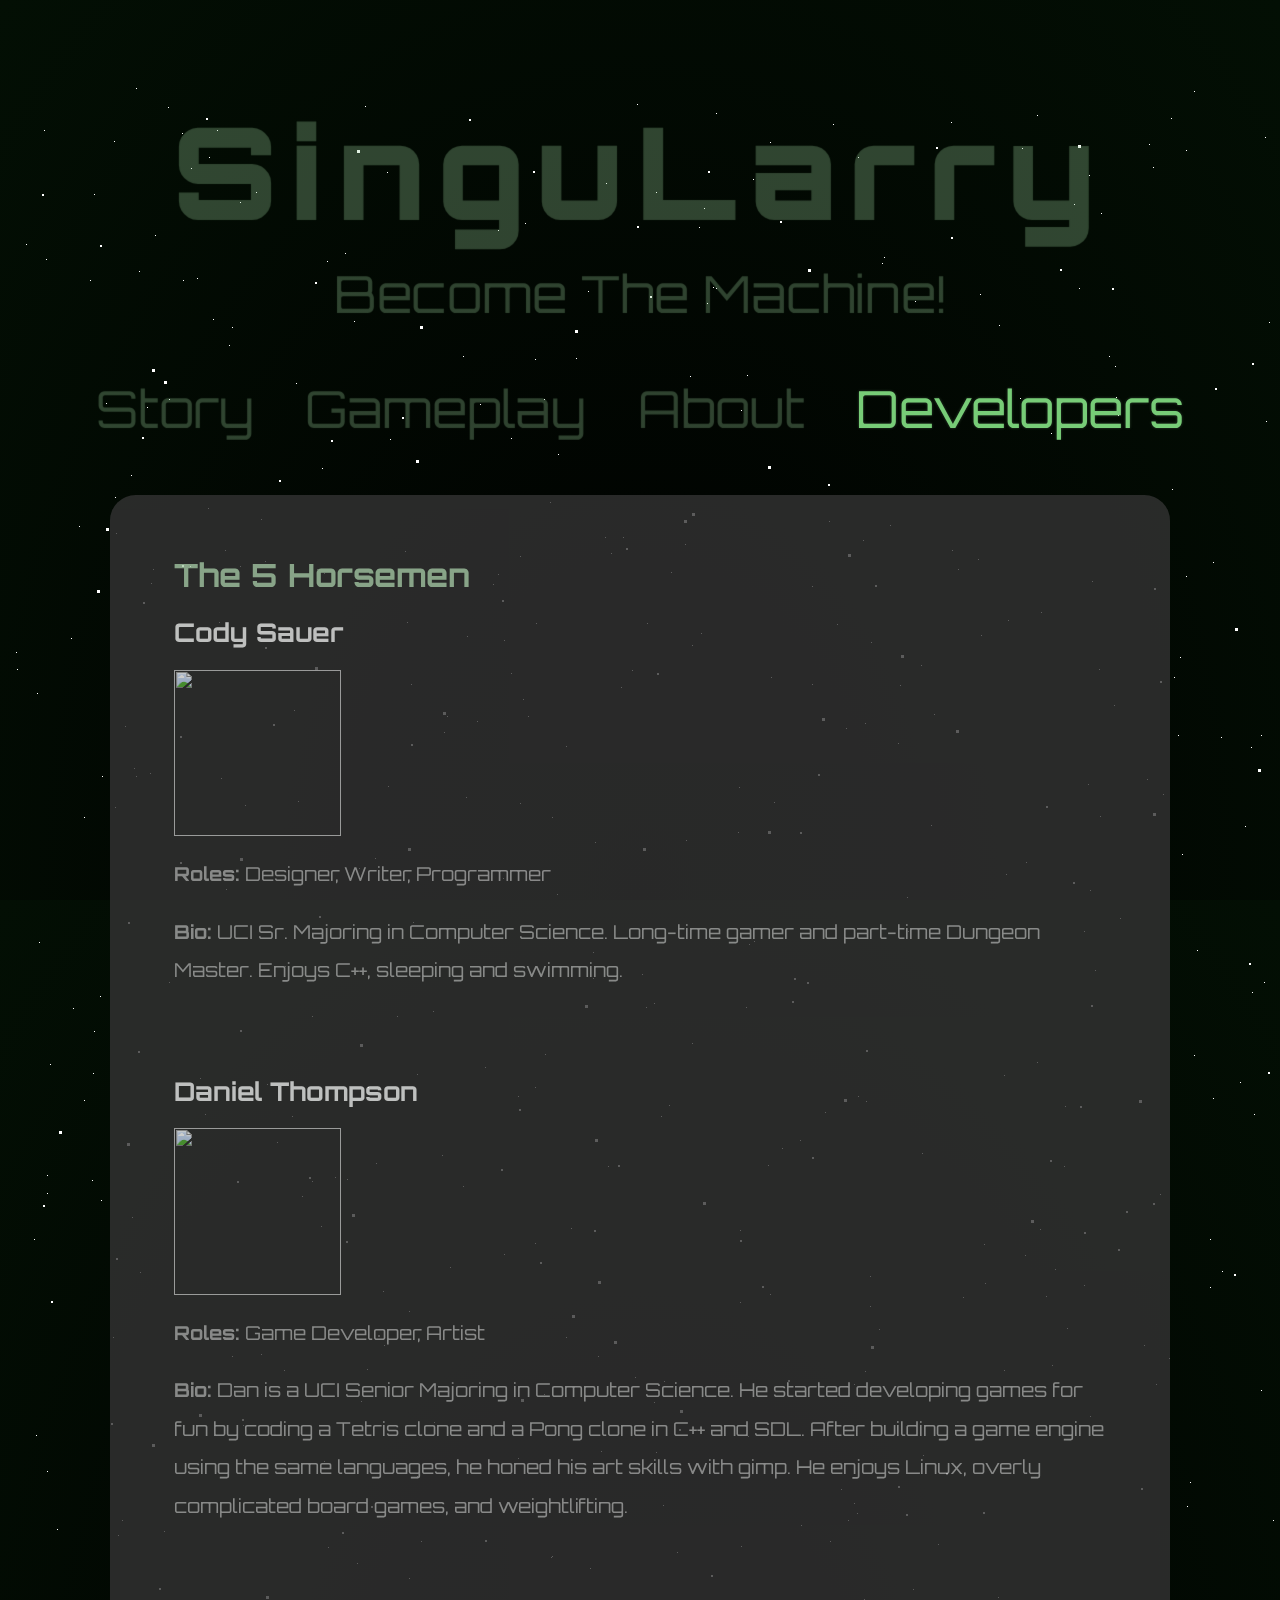
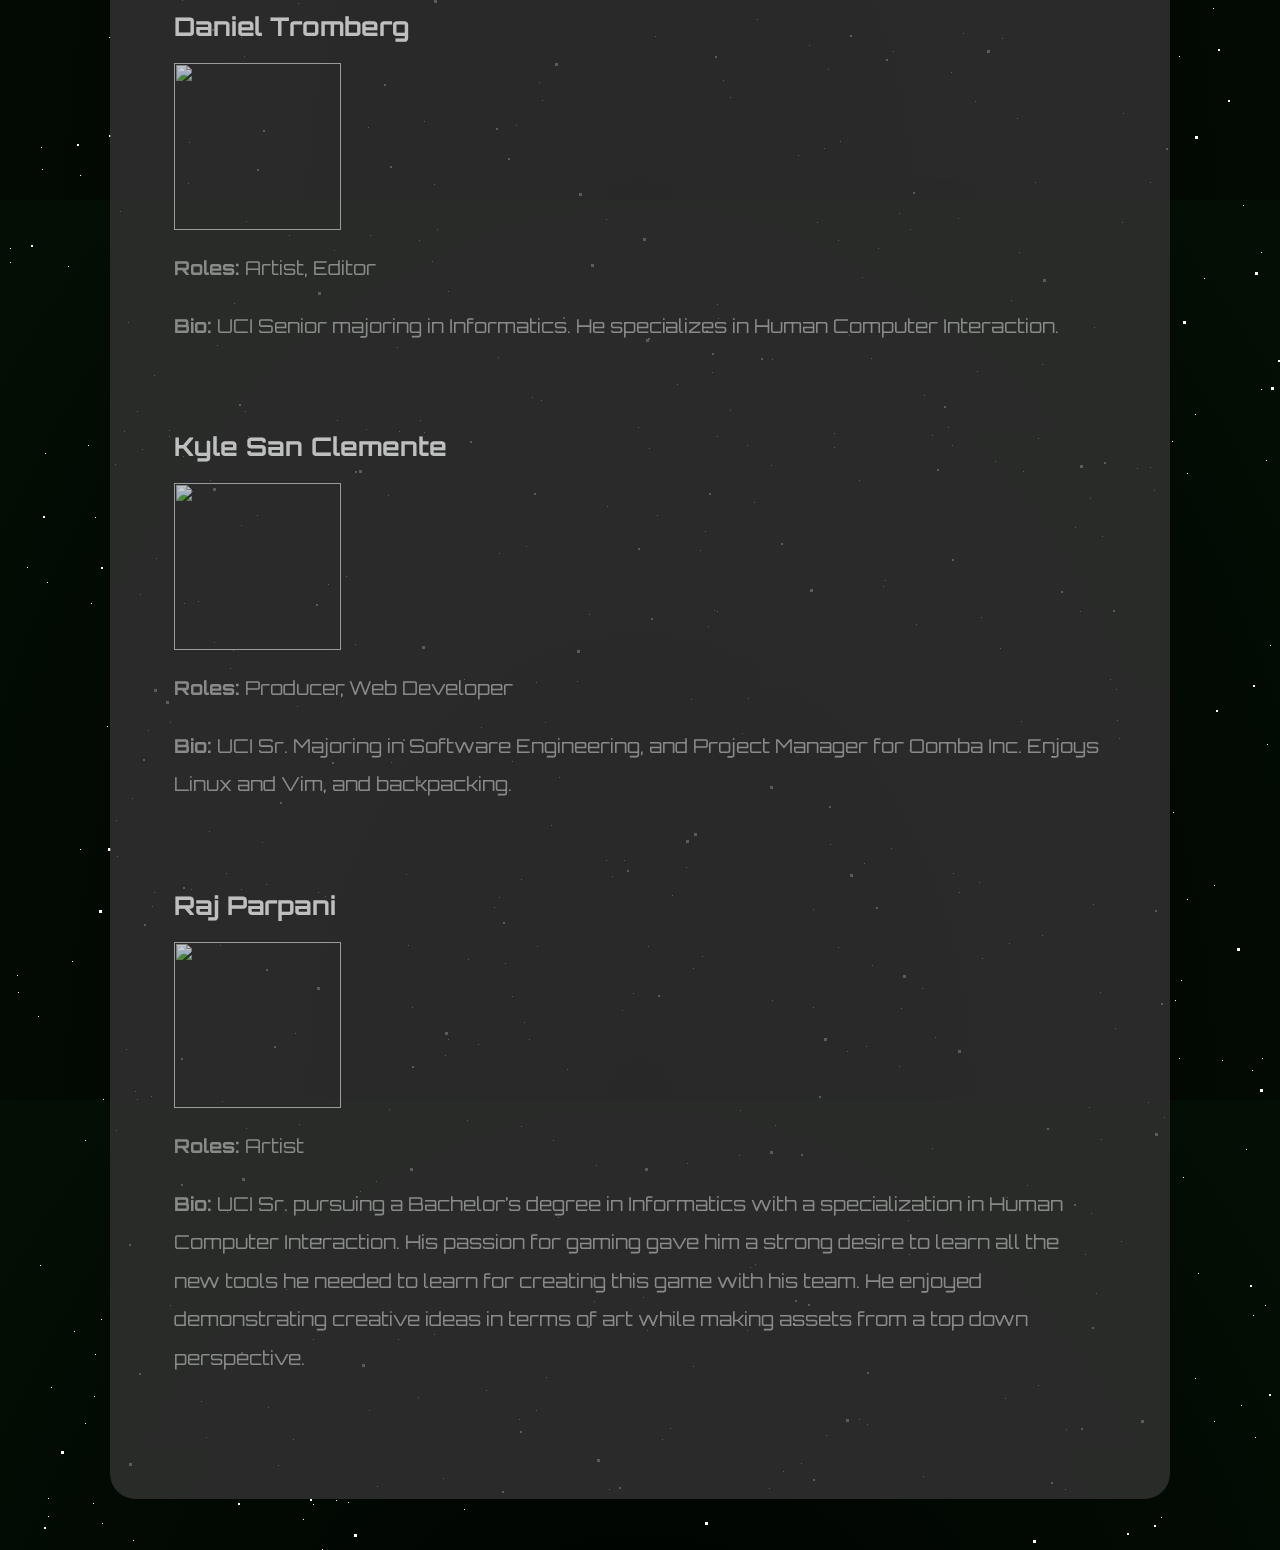
==== commit 7680ea23: "Update developers.html" ====
--- a/developers.html
+++ b/developers.html
@@ -52,7 +52,7 @@
 			<h2>Raj Parpani</h2>
 			<img class="bio-image" src="Images/RajParpani.jpg" >
 			<p><strong>Roles:</strong> Artist</p>
-			<p class="para"><strong>Bio:</strong>  UCI Sr. pursuing a Bachelor’s degree in Informatics with a specialization in Human Computer Interaction. Completing this game project allows me to add extra bits of creative work to my portfolio. Acquiring the opportunity to be a part of the game development class has helped me not only get some knowledge about the programming aspect of making games  but as well as the general principles to be looked for in terms of writing a storyline for the game.. His passion for gaming gave him a strong desire to learn all the new tools he needed to learn for creating this game with his team..I was able to demonstrate some creative ideas in terms of art while making assets from a top down perspective. My extensive experience working on so many projects throughout the program helped me keep myself in pace with the agile process followed for our project really well. I hope you’d like the game our team created for your game development class. </p>
+			<p class="para"><strong>Bio:</strong>  UCI Sr. pursuing a Bachelor’s degree in Informatics with a specialization in Human Computer Interaction. His passion for gaming gave him a strong desire to learn all the new tools he needed to learn for creating this game with his team. He enjoyed demonstrating  creative ideas in terms of art while making assets from a top down perspective. </p>
     </div>
   </body>
 </html>
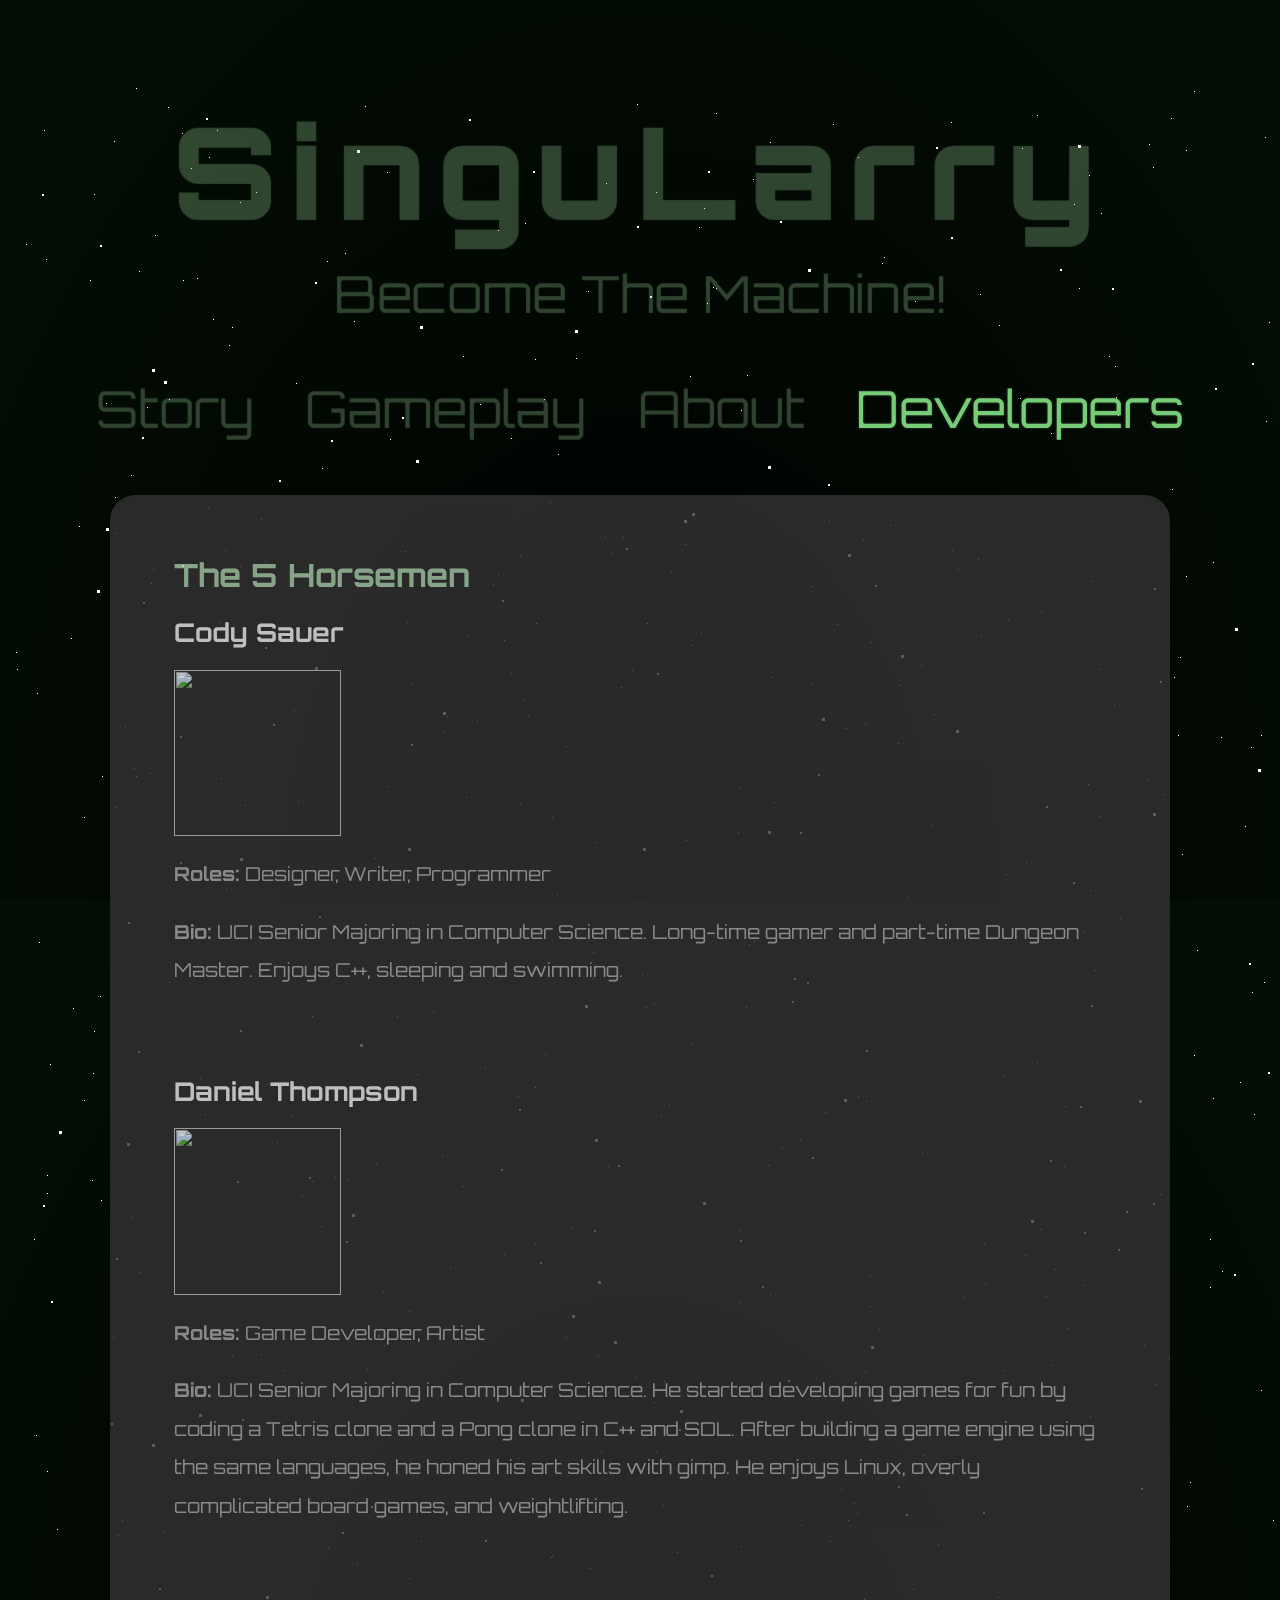
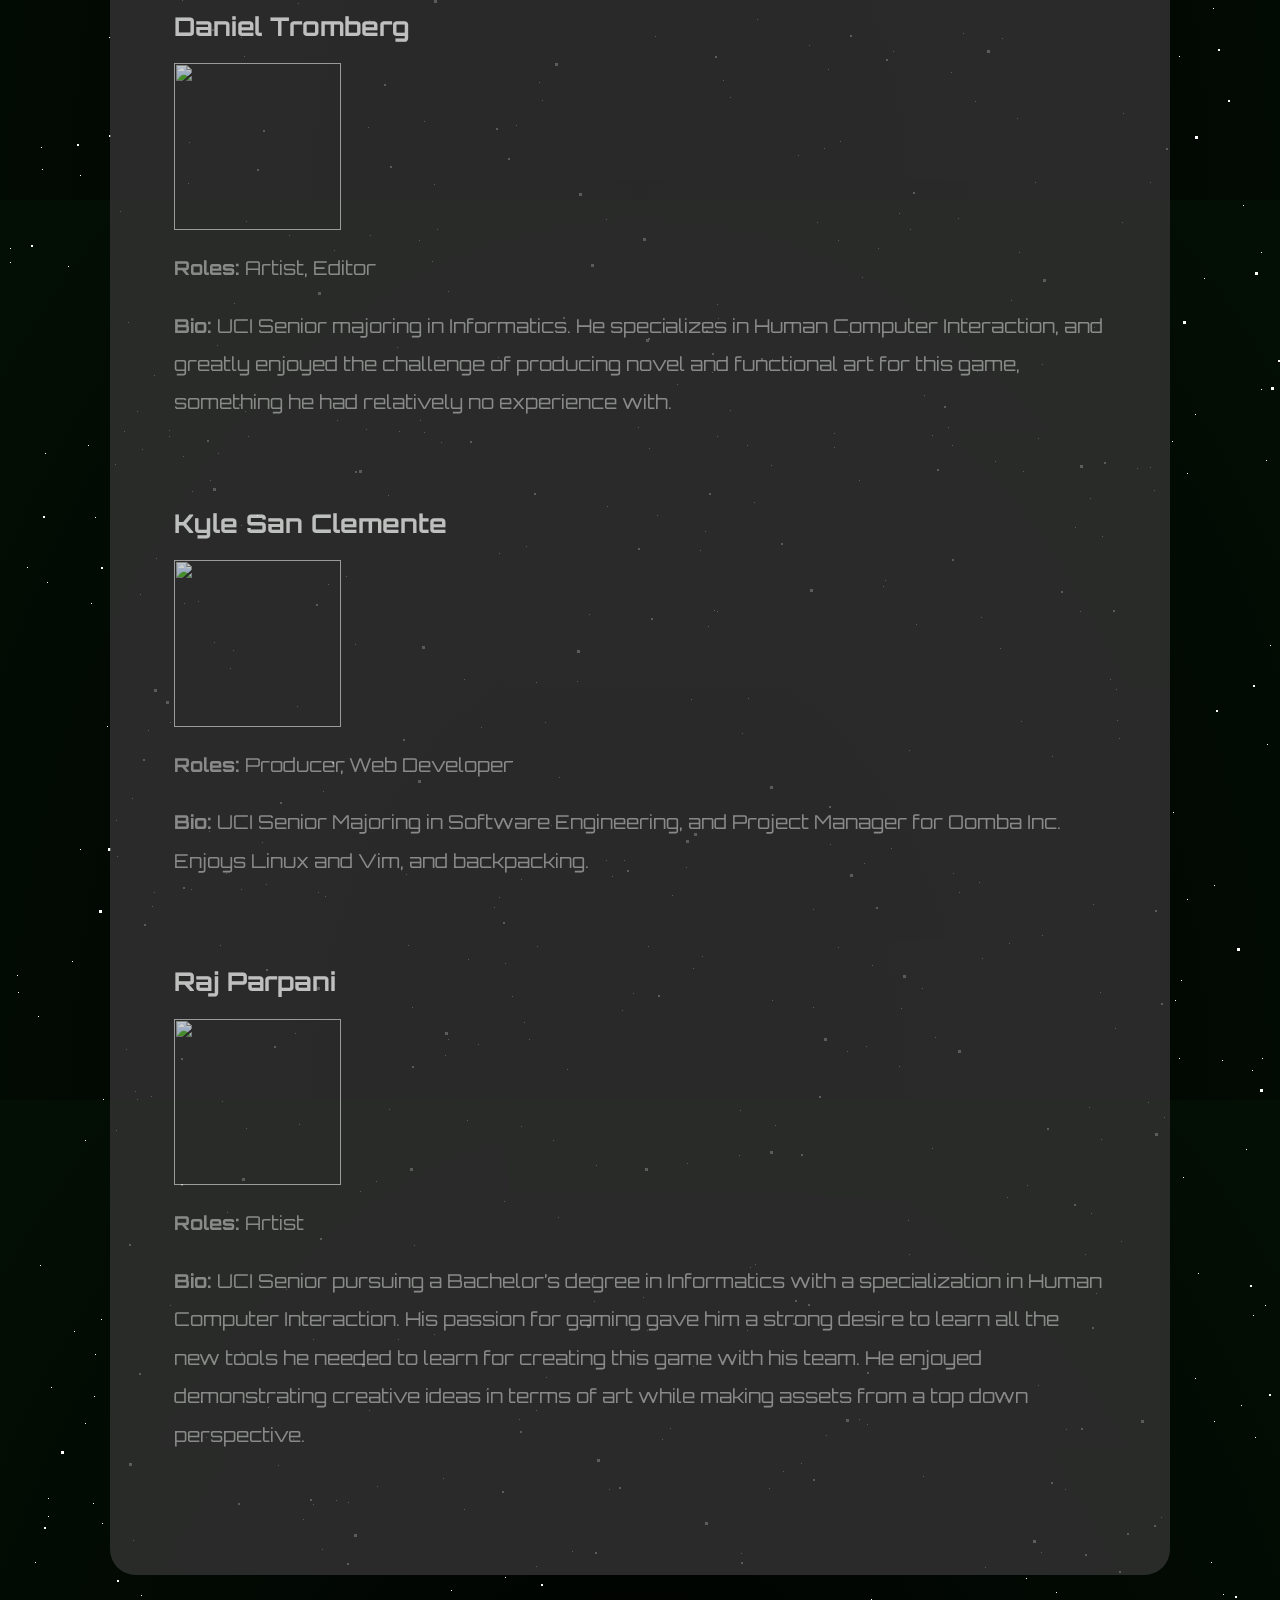
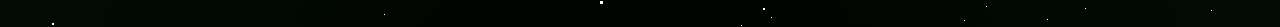
==== commit 6b83163e: "Update developers.html" ====
--- a/developers.html
+++ b/developers.html
@@ -36,23 +36,23 @@
 			<h2>Cody Sauer</h2>
 			<img class="bio-image" src="Images/CodySauer.jpg" >
 			<p><strong>Roles:</strong> Designer, Writer, Programmer</p>
-			<p class="para"><strong>Bio:</strong> UCI Sr. Majoring in Computer Science. Long-time gamer and part-time Dungeon Master. Enjoys C++, sleeping and swimming.</p>
+			<p class="para"><strong>Bio:</strong> UCI Senior Majoring in Computer Science. Long-time gamer and part-time Dungeon Master. Enjoys C++, sleeping and swimming.</p>
 			<h2>Daniel Thompson</h2>
 			<img class="bio-image" src="Images/DanielThompson.jpg" >
 			<p><strong>Roles:</strong> Game Developer, Artist</p>
-			<p class="para"><strong>Bio:</strong> Dan is a UCI Senior Majoring in Computer Science. He started developing games for fun by coding a Tetris clone and a Pong clone in C++ and SDL.  After building a game engine using the same languages, he honed his art skills with gimp.  He enjoys Linux,  overly complicated board games, and weightlifting.</p>
+			<p class="para"><strong>Bio:</strong> UCI Senior Majoring in Computer Science. He started developing games for fun by coding a Tetris clone and a Pong clone in C++ and SDL. After building a game engine using the same languages, he honed his art skills with gimp. He enjoys Linux, overly complicated board games, and weightlifting.</p>
 			<h2>Daniel Tromberg</h2>
 			<img class="bio-image" src="Images/DanielTromberg.jpg" >
 			<p><strong>Roles:</strong> Artist, Editor</p>
-			<p class="para"><strong>Bio:</strong> UCI Senior majoring in Informatics. He specializes in Human Computer Interaction.</p>
+			<p class="para"><strong>Bio:</strong> UCI Senior majoring in Informatics. He specializes in Human Computer Interaction, and greatly enjoyed the challenge of producing novel and functional art for this game, something he had relatively no experience with.</p>
 			<h2>Kyle San Clemente</h2>
 			<img class="bio-image" src="Images/KyleSanClemente.jpg" >
 			<p><strong>Roles:</strong> Producer, Web Developer</p>
-			<p class="para"><strong>Bio:</strong> UCI Sr. Majoring in Software Engineering, and Project Manager for Oomba Inc. Enjoys Linux and Vim, and backpacking.</p>
+			<p class="para"><strong>Bio:</strong> UCI Senior Majoring in Software Engineering, and Project Manager for Oomba Inc. Enjoys Linux and Vim, and backpacking.</p>
 			<h2>Raj Parpani</h2>
 			<img class="bio-image" src="Images/RajParpani.jpg" >
 			<p><strong>Roles:</strong> Artist</p>
-			<p class="para"><strong>Bio:</strong>  UCI Sr. pursuing a Bachelor’s degree in Informatics with a specialization in Human Computer Interaction. His passion for gaming gave him a strong desire to learn all the new tools he needed to learn for creating this game with his team. He enjoyed demonstrating  creative ideas in terms of art while making assets from a top down perspective. </p>
+			<p class="para"><strong>Bio:</strong> UCI Senior pursuing a Bachelor’s degree in Informatics with a specialization in Human Computer Interaction. His passion for gaming gave him a strong desire to learn all the new tools he needed to learn for creating this game with his team. He enjoyed demonstrating creative ideas in terms of art while making assets from a top down perspective. </p>
     </div>
   </body>
 </html>
